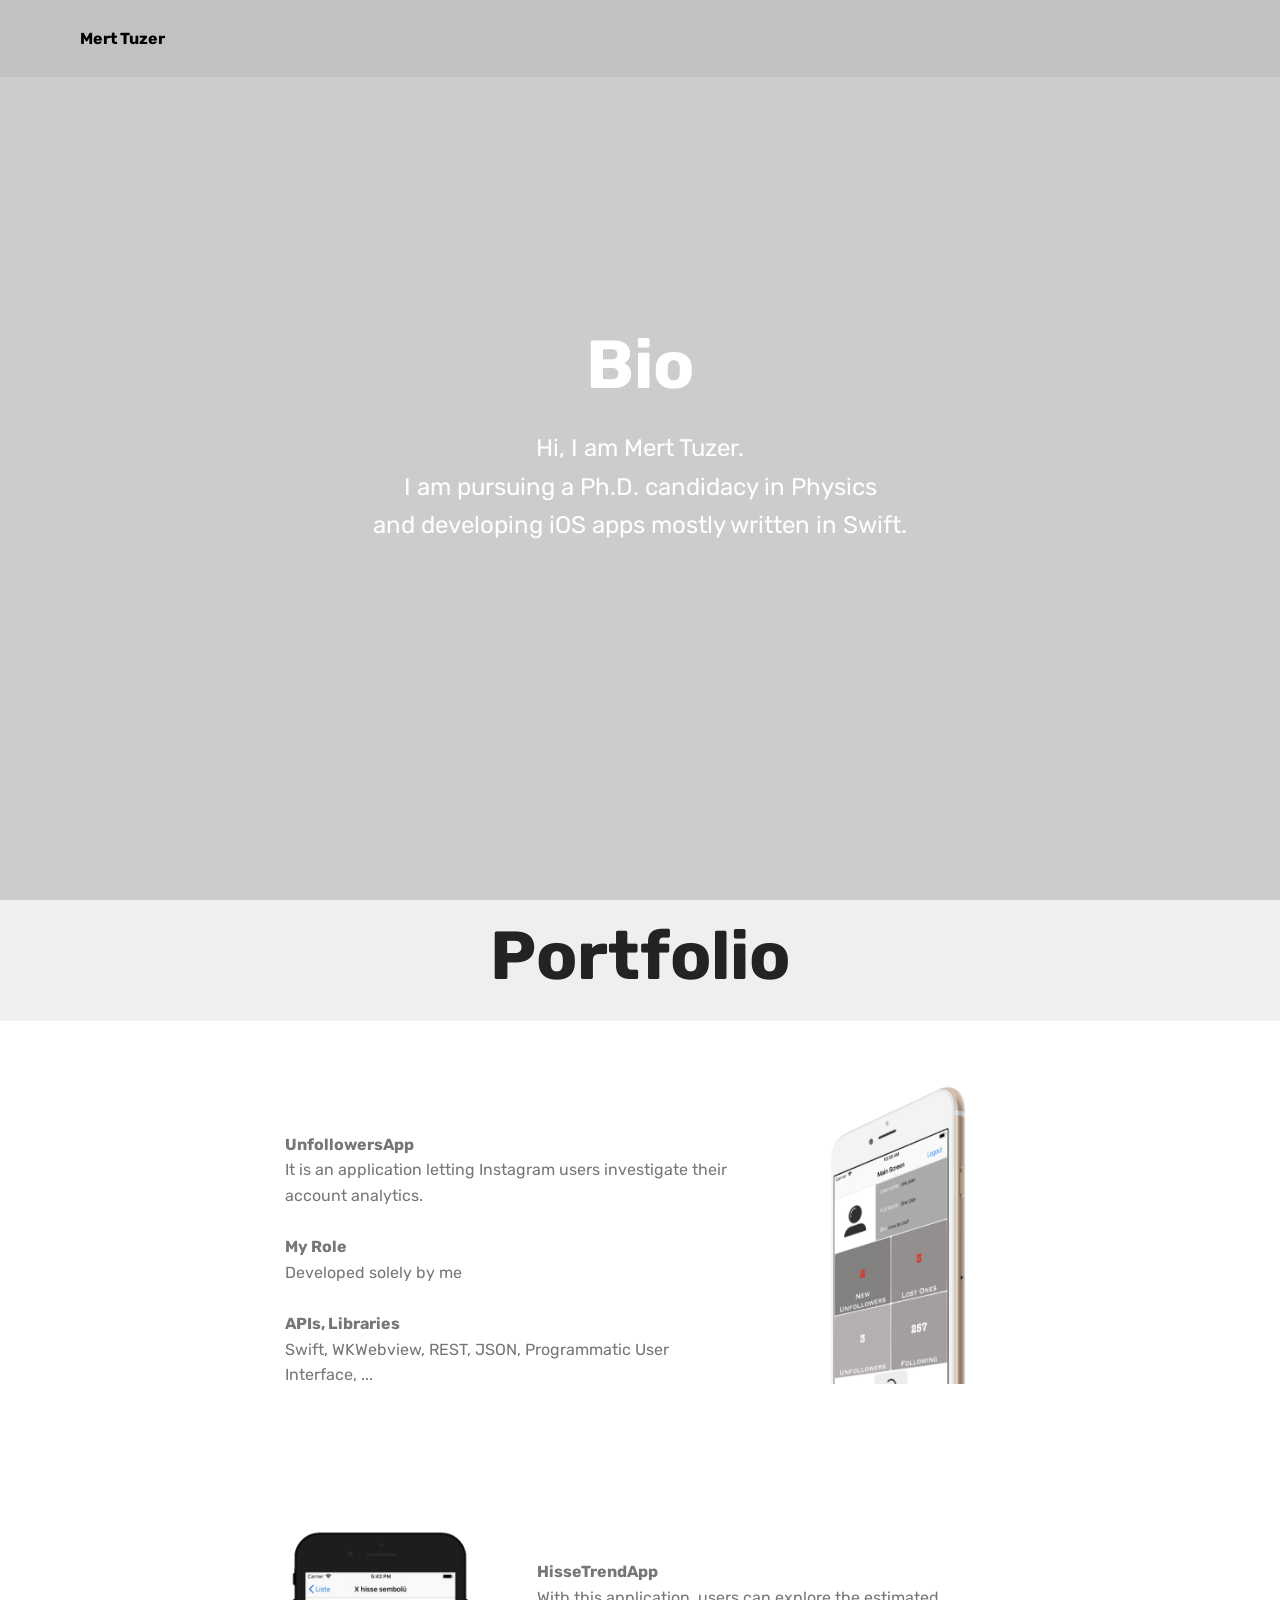
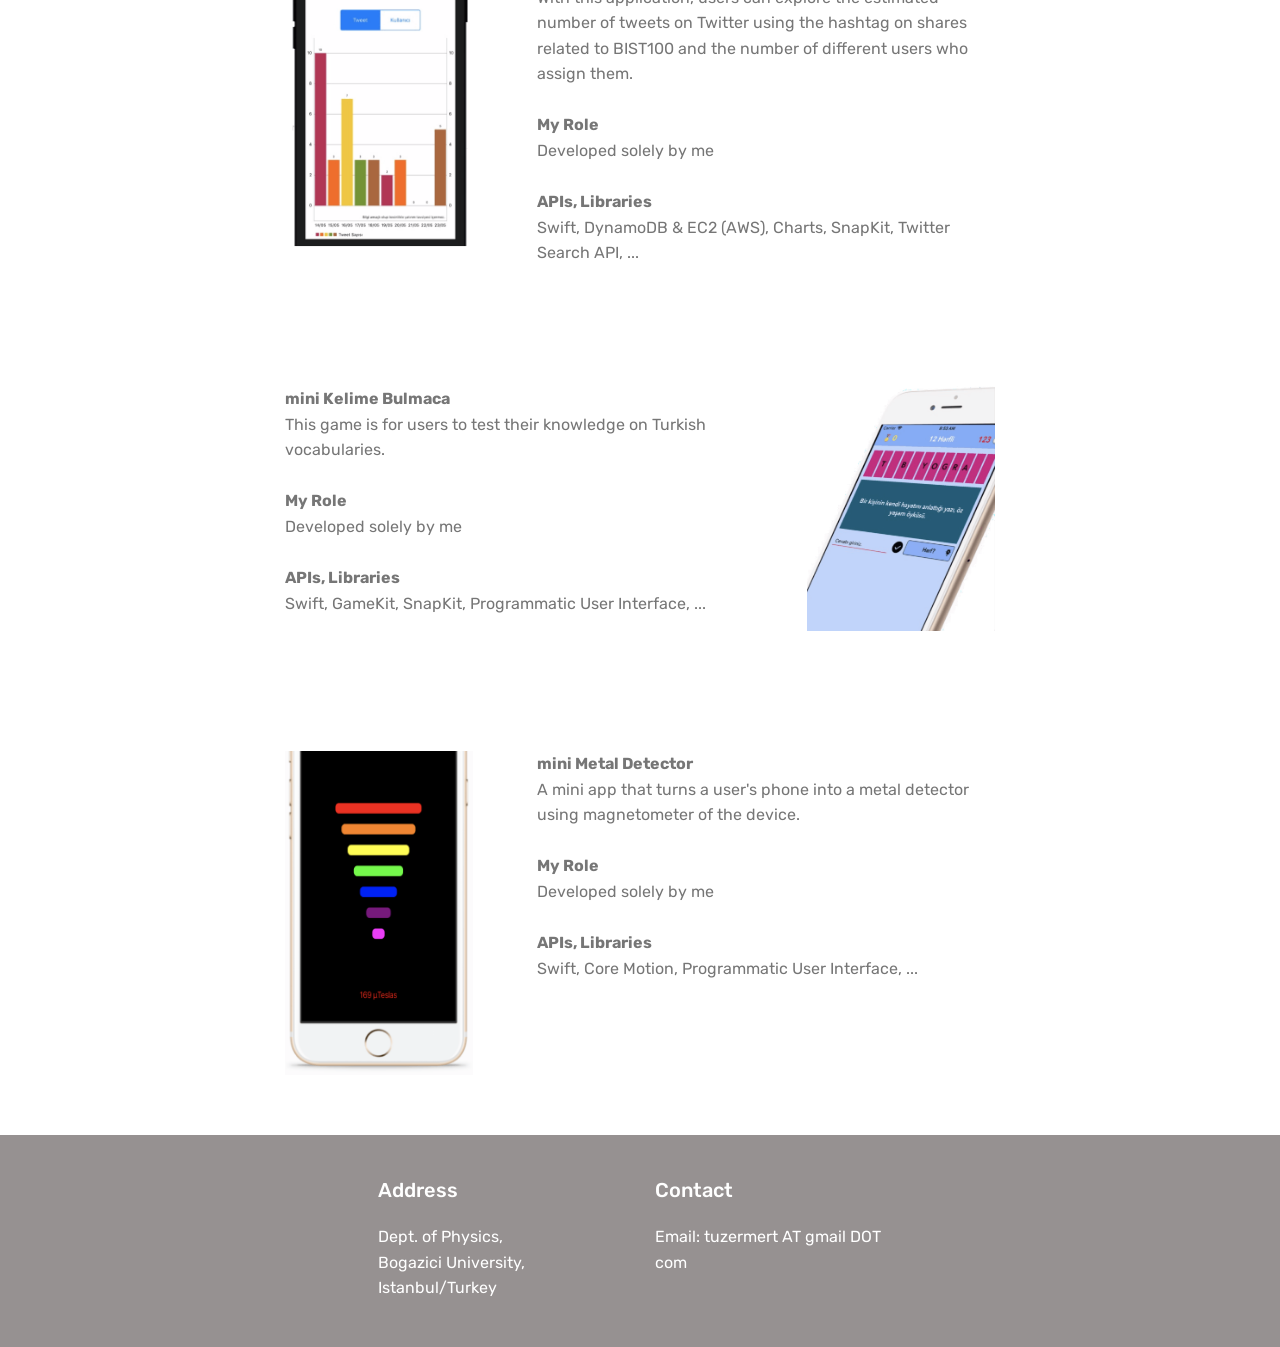
==== index.html @ a3763659 "create github pages" ====
<!DOCTYPE html>
<html  >
<head>
  <!-- Site made with Mobirise Website Builder v4.10.7, https://mobirise.com -->
  <meta charset="UTF-8">
  <meta http-equiv="X-UA-Compatible" content="IE=edge">
  <meta name="generator" content="Mobirise v4.10.7, mobirise.com">
  <meta name="viewport" content="width=device-width, initial-scale=1, minimum-scale=1">
  <link rel="shortcut icon" href="assets/images/logo2.png" type="image/x-icon">
  <meta name="description" content="">
  
  <title>Home</title>
  <link rel="stylesheet" href="assets/web/assets/mobirise-icons/mobirise-icons.css">
  <link rel="stylesheet" href="assets/tether/tether.min.css">
  <link rel="stylesheet" href="assets/bootstrap/css/bootstrap.min.css">
  <link rel="stylesheet" href="assets/bootstrap/css/bootstrap-grid.min.css">
  <link rel="stylesheet" href="assets/bootstrap/css/bootstrap-reboot.min.css">
  <link rel="stylesheet" href="assets/dropdown/css/style.css">
  <link rel="stylesheet" href="assets/socicon/css/styles.css">
  <link rel="stylesheet" href="assets/theme/css/style.css">
  <link rel="stylesheet" href="assets/mobirise/css/mbr-additional.css" type="text/css">
  
  
  
</head>
<body>
  <section class="menu cid-qTkzRZLJNu" once="menu" id="menu1-0">

    

    <nav class="navbar navbar-expand beta-menu navbar-dropdown align-items-center navbar-fixed-top navbar-toggleable-sm">
        <button class="navbar-toggler navbar-toggler-right" type="button" data-toggle="collapse" data-target="#navbarSupportedContent" aria-controls="navbarSupportedContent" aria-expanded="false" aria-label="Toggle navigation">
            <div class="hamburger">
                <span></span>
                <span></span>
                <span></span>
                <span></span>
            </div>
        </button>
        <div class="menu-logo">
            <div class="navbar-brand">
                
                <span class="navbar-caption-wrap"><a class="navbar-caption text-black display-4" href="https://mobirise.com">
                        Mert Tuzer</a></span>
            </div>
        </div>
        <div class="collapse navbar-collapse" id="navbarSupportedContent">
            
            
        </div>
    </nav>
</section>

<section class="engine"><a href="https://mobirise.info/w">html5 templates</a></section><section class="cid-qTkA127IK8 mbr-fullscreen" id="header2-1">

    

    

    <div class="container align-center">
        <div class="row justify-content-md-center">
            <div class="mbr-white col-md-10">
                <h1 class="mbr-section-title mbr-bold pb-3 mbr-fonts-style display-1">
                    Bio</h1>
                
                <p class="mbr-text pb-3 mbr-fonts-style display-5">Hi, I am Mert Tuzer. <br>I am pursuing a Ph.D. candidacy in Physics <br>and developing iOS apps mostly written in Swift.</p>
                
            </div>
        </div>
    </div>
    
</section>

<section class="header1 cid-ryzMHT2uv6" id="header16-4">

    

    

    <div class="container">
        <div class="row justify-content-md-center">
            <div class="col-md-10 align-center">
                <h1 class="mbr-section-title mbr-bold pb-3 mbr-fonts-style display-1">
                    Portfolio</h1>
                
                
                
            </div>
        </div>
    </div>

</section>

<section class="mbr-section content6 cid-ryzJA19IIB" id="content6-3">
    
     
    
    <div class="container">
        <div class="media-container-row">
            <div class="col-12 col-md-8">
                <div class="media-container-row">
                    <div class="mbr-figure" style="width: 50%;">
                      <a href="https://apps.apple.com/tr/app/unfollowersapp/id1452999515" target="_blank"><img src="assets/images/unf-434x694.png" alt="Mobirise" title=""></a>  
                    </div>
                    <div class="media-content">
                        <div class="mbr-section-text">
                            <p class="mbr-text mb-0 mbr-fonts-style display-7"><strong><br></strong><br><strong>UnfollowersApp</strong><br>It is an application letting Instagram users investigate their account analytics.<br><br><strong>My Role</strong><br>Developed solely by me<br><br><strong>APIs, Libraries</strong><br>Swift, WKWebview, REST, JSON, Programmatic User Interface, ...</p>
                        </div>
                    </div>
                </div>
            </div>
        </div>
    </div>
</section>

<section class="mbr-section content7 cid-ryzVvT5FVb" id="content7-5">
          
    

    <div class="container">
        <div class="media-container-row">
            <div class="col-12 col-md-8">
                <div class="media-container-row">
                    <div class="media-content">
                        <div class="mbr-section-text">
                            <p class="mbr-text align-right mb-0 mbr-fonts-style display-7"><br><br><strong>HisseTrendApp</strong><br>With this application, users can explore the estimated number of tweets on Twitter using the hashtag on shares related to BIST100 and the number of different users who assign them.<br><br><strong>My Role<br></strong>Developed solely by me<br><br><strong>APIs, Libraries<br></strong>Swift, DynamoDB &amp; EC2 (AWS), Charts, SnapKit, Twitter Search API, ...</p>
                        </div>
                    </div>
                    <div class="mbr-figure" style="width: 50%;">
                     <a href="https://apps.apple.com/tr/app/hissetrendapp/id1384840410" target="_blank"><img src="assets/images/hisse-406x694.png" alt="Mobirise" title=""></a>  
                    </div>
                </div>
            </div>
        </div>
    </div>
</section>

<section class="mbr-section content7 cid-ryAfWQr6Sp" id="content7-8">
          
    

    <div class="container">
        <div class="media-container-row">
            <div class="col-12 col-md-8">
                <div class="media-container-row">
                    <div class="media-content">
                        <div class="mbr-section-text">
                            <p class="mbr-text align-right mb-0 mbr-fonts-style display-7"><strong>mini Kelime Bulmaca<br></strong>This game is for users to test their knowledge on Turkish vocabularies.<br><br><strong>My Role<br></strong>Developed solely by me<br><br><strong>APIs, Libraries<br></strong>Swift, GameKit, SnapKit, Programmatic User Interface, ...</p>
                        </div>
                    </div>
                    <div class="mbr-figure" style="width: 50%;">
                     <a href="https://apps.apple.com/tr/app/mini-kelime-bulmaca/id1448389516" target="_blank"><img src="assets/images/kelime-436x569.png" alt="Mobirise" title=""></a>  
                    </div>
                </div>
            </div>
        </div>
    </div>
</section>

<section class="mbr-section content7 cid-ryAgBIZaGm" id="content7-9">
          
    

    <div class="container">
        <div class="media-container-row">
            <div class="col-12 col-md-8">
                <div class="media-container-row">
                    <div class="media-content">
                        <div class="mbr-section-text">
                            <p class="mbr-text align-right mb-0 mbr-fonts-style display-7"><strong>mini Metal Detector<br></strong>A mini app that turns a user's phone into a metal detector using magnetometer of the device.<br><br><strong>My Role<br></strong>Developed solely by me<br><br><strong>APIs, Libraries<br></strong>Swift, Core Motion, Programmatic User Interface, ...</p>
                        </div>
                    </div>
                    <div class="mbr-figure" style="width: 50%;">
                     <a href="https://apps.apple.com/tr/app/mini-metal-dedektörü/id1114381920" target="_blank"><img src="assets/images/metal-414x714.png" alt="Mobirise" title=""></a>  
                    </div>
                </div>
            </div>
        </div>
    </div>
</section>

<section class="cid-qTkAaeaxX5" id="footer1-2">

    

    

    <div class="container">
        <div class="media-container-row content text-white">
            <div class="col-12 col-md-3">
                <div class="media-wrap">
                    
                        <img src="assets/images/logo2-3.png" alt="Mobirise" title="">
                    
                </div>
            </div>
            <div class="col-12 col-md-3 mbr-fonts-style display-7">
                <h5 class="pb-3">
                    Address
                </h5>
                <p class="mbr-text">Dept. of Physics, <br>Bogazici University,<br>Istanbul/Turkey</p>
            </div>
            <div class="col-12 col-md-3 mbr-fonts-style display-7">
                <h5 class="pb-3">
                    Contact</h5>
                <p class="mbr-text">
                    Email: tuzermert AT gmail DOT com<br></p>
            </div>
            <div class="col-12 col-md-3 mbr-fonts-style display-7">
                <h5 class="pb-3"></h5>
                <p class="mbr-text"></p>
            </div>
        </div>
        
    </div>
</section>


  <script src="assets/web/assets/jquery/jquery.min.js"></script>
  <script src="assets/popper/popper.min.js"></script>
  <script src="assets/tether/tether.min.js"></script>
  <script src="assets/bootstrap/js/bootstrap.min.js"></script>
  <script src="assets/smoothscroll/smooth-scroll.js"></script>
  <script src="assets/dropdown/js/nav-dropdown.js"></script>
  <script src="assets/dropdown/js/navbar-dropdown.js"></script>
  <script src="assets/touchswipe/jquery.touch-swipe.min.js"></script>
  <script src="assets/theme/js/script.js"></script>
  
  
</body>
</html>
---- assets/web/assets/mobirise-icons/mobirise-icons.css ----
@font-face {
  font-family: 'MobiriseIcons';
  src:  url('mobirise-icons.eot?spat4u');
  src:  url('mobirise-icons.eot?spat4u#iefix') format('embedded-opentype'),
    url('mobirise-icons.ttf?spat4u') format('truetype'),
    url('mobirise-icons.woff?spat4u') format('woff'),
    url('mobirise-icons.svg?spat4u#MobiriseIcons') format('svg');
  font-weight: normal;
  font-style: normal;
}

[class^="mbri-"], [class*=" mbri-"] {
  /* use !important to prevent issues with browser extensions that change fonts */
  font-family: MobiriseIcons !important;
  speak: none;
  font-style: normal;
  font-weight: normal;
  font-variant: normal;
  text-transform: none;
  line-height: 1;

  /* Better Font Rendering =========== */
  -webkit-font-smoothing: antialiased;
  -moz-osx-font-smoothing: grayscale;
}

.mbri-add-submenu:before {
  content: "\e900";
}
.mbri-alert:before {
  content: "\e901";
}
.mbri-align-center:before {
  content: "\e902";
}
.mbri-align-justify:before {
  content: "\e903";
}
.mbri-align-left:before {
  content: "\e904";
}
.mbri-align-right:before {
  content: "\e905";
}
.mbri-android:before {
  content: "\e906";
}
.mbri-apple:before {
  content: "\e907";
}
.mbri-arrow-down:before {
  content: "\e908";
}
.mbri-arrow-next:before {
  content: "\e909";
}
.mbri-arrow-prev:before {
  content: "\e90a";
}
.mbri-arrow-up:before {
  content: "\e90b";
}
.mbri-bold:before {
  content: "\e90c";
}
.mbri-bookmark:before {
  content: "\e90d";
}
.mbri-bootstrap:before {
  content: "\e90e";
}
.mbri-briefcase:before {
  content: "\e90f";
}
.mbri-browse:before {
  content: "\e910";
}
.mbri-bulleted-list:before {
  content: "\e911";
}
.mbri-calendar:before {
  content: "\e912";
}
.mbri-camera:before {
  content: "\e913";
}
.mbri-cart-add:before {
  content: "\e914";
}
.mbri-cart-full:before {
  content: "\e915";
}
.mbri-cash:before {
  content: "\e916";
}
.mbri-change-style:before {
  content: "\e917";
}
.mbri-chat:before {
  content: "\e918";
}
.mbri-clock:before {
  content: "\e919";
}
.mbri-close:before {
  content: "\e91a";
}
.mbri-cloud:before {
  content: "\e91b";
}
.mbri-code:before {
  content: "\e91c";
}
.mbri-contact-form:before {
  content: "\e91d";
}
.mbri-credit-card:before {
  content: "\e91e";
}
.mbri-cursor-click:before {
  content: "\e91f";
}
.mbri-cust-feedback:before {
  content: "\e920";
}
.mbri-database:before {
  content: "\e921";
}
.mbri-delivery:before {
  content: "\e922";
}
.mbri-desktop:before {
  content: "\e923";
}
.mbri-devices:before {
  content: "\e924";
}
.mbri-down:before {
  content: "\e925";
}
.mbri-download:before {
  content: "\e989";
}
.mbri-drag-n-drop:before {
  content: "\e927";
}
.mbri-drag-n-drop2:before {
  content: "\e928";
}
.mbri-edit:before {
  content: "\e929";
}
.mbri-edit2:before {
  content: "\e92a";
}
.mbri-error:before {
  content: "\e92b";
}
.mbri-extension:before {
  content: "\e92c";
}
.mbri-features:before {
  content: "\e92d";
}
.mbri-file:before {
  content: "\e92e";
}
.mbri-flag:before {
  content: "\e92f";
}
.mbri-folder:before {
  content: "\e930";
}
.mbri-gift:before {
  content: "\e931";
}
.mbri-github:before {
  content: "\e932";
}
.mbri-globe:before {
  content: "\e933";
}
.mbri-globe-2:before {
  content: "\e934";
}
.mbri-growing-chart:before {
  content: "\e935";
}
.mbri-hearth:before {
  content: "\e936";
}
.mbri-help:before {
  content: "\e937";
}
.mbri-home:before {
  content: "\e938";
}
.mbri-hot-cup:before {
  content: "\e939";
}
.mbri-idea:before {
  content: "\e93a";
}
.mbri-image-gallery:before {
  content: "\e93b";
}
.mbri-image-slider:before {
  content: "\e93c";
}
.mbri-info:before {
  content: "\e93d";
}
.mbri-italic:before {
  content: "\e93e";
}
.mbri-key:before {
  content: "\e93f";
}
.mbri-laptop:before {
  content: "\e940";
}
.mbri-layers:before {
  content: "\e941";
}
.mbri-left-right:before {
  content: "\e942";
}
.mbri-left:before {
  content: "\e943";
}
.mbri-letter:before {
  content: "\e944";
}
.mbri-like:before {
  content: "\e945";
}
.mbri-link:before {
  content: "\e946";
}
.mbri-lock:before {
  content: "\e947";
}
.mbri-login:before {
  content: "\e948";
}
.mbri-logout:before {
  content: "\e949";
}
.mbri-magic-stick:before {
  content: "\e94a";
}
.mbri-map-pin:before {
  content: "\e94b";
}
.mbri-menu:before {
  content: "\e94c";
}
.mbri-mobile:before {
  content: "\e94d";
}
.mbri-mobile2:before {
  content: "\e94e";
}
.mbri-mobirise:before {
  content: "\e94f";
}
.mbri-more-horizontal:before {
  content: "\e950";
}
.mbri-more-vertical:before {
  content: "\e951";
}
.mbri-music:before {
  content: "\e952";
}
.mbri-new-file:before {
  content: "\e953";
}
.mbri-numbered-list:before {
  content: "\e954";
}
.mbri-opened-folder:before {
  content: "\e955";
}
.mbri-pages:before {
  content: "\e956";
}
.mbri-paper-plane:before {
  content: "\e957";
}
.mbri-paperclip:before {
  content: "\e958";
}
.mbri-photo:before {
  content: "\e959";
}
.mbri-photos:before {
  content: "\e95a";
}
.mbri-pin:before {
  content: "\e95b";
}
.mbri-play:before {
  content: "\e95c";
}
.mbri-plus:before {
  content: "\e95d";
}
.mbri-preview:before {
  content: "\e95e";
}
.mbri-print:before {
  content: "\e95f";
}
.mbri-protect:before {
  content: "\e960";
}
.mbri-question:before {
  content: "\e961";
}
.mbri-quote-left:before {
  content: "\e962";
}
.mbri-quote-right:before {
  content: "\e963";
}
.mbri-refresh:before {
  content: "\e964";
}
.mbri-responsive:before {
  content: "\e965";
}
.mbri-right:before {
  content: "\e966";
}
.mbri-rocket:before {
  content: "\e967";
}
.mbri-sad-face:before {
  content: "\e968";
}
.mbri-sale:before {
  content: "\e969";
}
.mbri-save:before {
  content: "\e96a";
}
.mbri-search:before {
  content: "\e96b";
}
.mbri-setting:before {
  content: "\e96c";
}
.mbri-setting2:before {
  content: "\e96d";
}
.mbri-setting3:before {
  content: "\e96e";
}
.mbri-share:before {
  content: "\e96f";
}
.mbri-shopping-bag:before {
  content: "\e970";
}
.mbri-shopping-basket:before {
  content: "\e971";
}
.mbri-shopping-cart:before {
  content: "\e972";
}
.mbri-sites:before {
  content: "\e973";
}
.mbri-smile-face:before {
  content: "\e974";
}
.mbri-speed:before {
  content: "\e975";
}
.mbri-star:before {
  content: "\e976";
}
.mbri-success:before {
  content: "\e977";
}
.mbri-sun:before {
  content: "\e978";
}
.mbri-sun2:before {
  content: "\e979";
}
.mbri-tablet:before {
  content: "\e97a";
}
.mbri-tablet-vertical:before {
  content: "\e97b";
}
.mbri-target:before {
  content: "\e97c";
}
.mbri-timer:before {
  content: "\e97d";
}
.mbri-to-ftp:before {
  content: "\e97e";
}
.mbri-to-local-drive:before {
  content: "\e97f";
}
.mbri-touch-swipe:before {
  content: "\e980";
}
.mbri-touch:before {
  content: "\e981";
}
.mbri-trash:before {
  content: "\e982";
}
.mbri-underline:before {
  content: "\e983";
}
.mbri-unlink:before {
  content: "\e984";
}
.mbri-unlock:before {
  content: "\e985";
}
.mbri-up-down:before {
  content: "\e986";
}
.mbri-up:before {
  content: "\e987";
}
.mbri-update:before {
  content: "\e988";
}
.mbri-upload:before {
 content: "\e926"; 
}
.mbri-user:before {
  content: "\e98a";
}
.mbri-user2:before {
  content: "\e98b";
}
.mbri-users:before {
  content: "\e98c";
}
.mbri-video:before {
  content: "\e98d";
}
.mbri-video-play:before {
  content: "\e98e";
}
.mbri-watch:before {
  content: "\e98f";
}
.mbri-website-theme:before {
  content: "\e990";
}
.mbri-wifi:before {
  content: "\e991";
}
.mbri-windows:before {
  content: "\e992";
}
.mbri-zoom-out:before {
  content: "\e993";
}
.mbri-redo:before {
  content: "\e994";
}
.mbri-undo:before {
  content: "\e995";
}
---- assets/dropdown/css/style.css ----
.navbar-dropdown {
  left: 0;
  padding: 0;
  position: absolute;
  right: 0;
  top: 0;
  transition: all 0.45s ease;
  z-index: 1030;
  background: #282828; }
  .navbar-dropdown .navbar-logo {
    margin-right: 0.8rem;
    transition: margin 0.3s ease-in-out;
    vertical-align: middle; }
    .navbar-dropdown .navbar-logo img {
      height: 3.125rem;
      transition: all 0.3s ease-in-out; }
    .navbar-dropdown .navbar-logo.mbr-iconfont {
      font-size: 3.125rem;
      line-height: 3.125rem; }
  .navbar-dropdown .navbar-caption {
    font-weight: 700;
    white-space: normal;
    vertical-align: -4px;
    line-height: 3.125rem !important; }
    .navbar-dropdown .navbar-caption, .navbar-dropdown .navbar-caption:hover {
      color: inherit;
      text-decoration: none; }
  .navbar-dropdown .mbr-iconfont + .navbar-caption {
    vertical-align: -1px; }
  .navbar-dropdown.navbar-fixed-top {
    position: fixed; }
  .navbar-dropdown .navbar-brand span {
    vertical-align: -4px; }
  .navbar-dropdown.bg-color.transparent {
    background: none; }
  .navbar-dropdown.navbar-short .navbar-brand {
    padding: 0.625rem 0; }
    .navbar-dropdown.navbar-short .navbar-brand span {
      vertical-align: -1px; }
  .navbar-dropdown.navbar-short .navbar-caption {
    line-height: 2.375rem !important;
    vertical-align: -2px; }
  .navbar-dropdown.navbar-short .navbar-logo {
    margin-right: 0.5rem; }
    .navbar-dropdown.navbar-short .navbar-logo img {
      height: 2.375rem; }
    .navbar-dropdown.navbar-short .navbar-logo.mbr-iconfont {
      font-size: 2.375rem;
      line-height: 2.375rem; }
  .navbar-dropdown.navbar-short .mbr-table-cell {
    height: 3.625rem; }
  .navbar-dropdown .navbar-close {
    left: 0.6875rem;
    position: fixed;
    top: 0.75rem;
    z-index: 1000; }
  .navbar-dropdown .hamburger-icon {
    content: "";
    display: inline-block;
    vertical-align: middle;
    width: 16px;
    -webkit-box-shadow: 0 -6px 0 1px #282828,0 0 0 1px #282828,0 6px 0 1px #282828;
    -moz-box-shadow: 0 -6px 0 1px #282828,0 0 0 1px #282828,0 6px 0 1px #282828;
    box-shadow: 0 -6px 0 1px #282828,0 0 0 1px #282828,0 6px 0 1px #282828; }

.dropdown-menu .dropdown-toggle[data-toggle="dropdown-submenu"]::after {
  border-bottom: 0.35em solid transparent;
  border-left: 0.35em solid;
  border-right: 0;
  border-top: 0.35em solid transparent;
  margin-left: 0.3rem; }

.dropdown-menu .dropdown-item:focus {
  outline: 0; }

.nav-dropdown {
  font-size: 0.75rem;
  font-weight: 500;
  height: auto !important; }
  .nav-dropdown .nav-btn {
    padding-left: 1rem; }
  .nav-dropdown .link {
    margin: .667em 1.667em;
    font-weight: 500;
    padding: 0;
    transition: color .2s ease-in-out; }
    .nav-dropdown .link.dropdown-toggle {
      margin-right: 2.583em; }
      .nav-dropdown .link.dropdown-toggle::after {
        margin-left: .25rem;
        border-top: 0.35em solid;
        border-right: 0.35em solid transparent;
        border-left: 0.35em solid transparent;
        border-bottom: 0; }
      .nav-dropdown .link.dropdown-toggle[aria-expanded="true"] {
        margin: 0;
        padding: 0.667em 3.263em  0.667em 1.667em; }
  .nav-dropdown .link::after,
  .nav-dropdown .dropdown-item::after {
    color: inherit; }
  .nav-dropdown .btn {
    font-size: 0.75rem;
    font-weight: 700;
    letter-spacing: 0;
    margin-bottom: 0;
    padding-left: 1.25rem;
    padding-right: 1.25rem; }
  .nav-dropdown .dropdown-menu {
    border-radius: 0;
    border: 0;
    left: 0;
    margin: 0;
    padding-bottom: 1.25rem;
    padding-top: 1.25rem;
    position: relative; }
  .nav-dropdown .dropdown-submenu {
    margin-left: 0.125rem;
    top: 0; }
  .nav-dropdown .dropdown-item {
    font-weight: 500;
    line-height: 2;
    padding: 0.3846em 4.615em 0.3846em 1.5385em;
    position: relative;
    transition: color .2s ease-in-out, background-color .2s ease-in-out; }
    .nav-dropdown .dropdown-item::after {
      margin-top: -0.3077em;
      position: absolute;
      right: 1.1538em;
      top: 50%; }
    .nav-dropdown .dropdown-item:focus, .nav-dropdown .dropdown-item:hover {
      background: none; }

@media (max-width: 767px) {
  .nav-dropdown.navbar-toggleable-sm {
    bottom: 0;
    display: none;
    left: 0;
    overflow-x: hidden;
    position: fixed;
    top: 0;
    transform: translateX(-100%);
    -ms-transform: translateX(-100%);
    -webkit-transform: translateX(-100%);
    width: 18.75rem;
    z-index: 999; } }
.nav-dropdown.navbar-toggleable-xl {
  bottom: 0;
  display: none;
  left: 0;
  overflow-x: hidden;
  position: fixed;
  top: 0;
  transform: translateX(-100%);
  -ms-transform: translateX(-100%);
  -webkit-transform: translateX(-100%);
  width: 18.75rem;
  z-index: 999; }

.nav-dropdown-sm {
  display: block !important;
  overflow-x: hidden;
  overflow: auto;
  padding-top: 3.875rem; }
  .nav-dropdown-sm::after {
    content: "";
    display: block;
    height: 3rem;
    width: 100%; }
  .nav-dropdown-sm.collapse.in ~ .navbar-close {
    display: block !important; }
  .nav-dropdown-sm.collapsing, .nav-dropdown-sm.collapse.in {
    transform: translateX(0);
    -ms-transform: translateX(0);
    -webkit-transform: translateX(0);
    transition: all 0.25s ease-out;
    -webkit-transition: all 0.25s ease-out;
    background: #282828; }
  .nav-dropdown-sm.collapsing[aria-expanded="false"] {
    transform: translateX(-100%);
    -ms-transform: translateX(-100%);
    -webkit-transform: translateX(-100%); }
  .nav-dropdown-sm .nav-item {
    display: block;
    margin-left: 0 !important;
    padding-left: 0; }
  .nav-dropdown-sm .link,
  .nav-dropdown-sm .dropdown-item {
    border-top: 1px dotted rgba(255, 255, 255, 0.1);
    font-size: 0.8125rem;
    line-height: 1.6;
    margin: 0 !important;
    padding: 0.875rem 2.4rem 0.875rem 1.5625rem !important;
    position: relative;
    white-space: normal; }
    .nav-dropdown-sm .link:focus, .nav-dropdown-sm .link:hover,
    .nav-dropdown-sm .dropdown-item:focus,
    .nav-dropdown-sm .dropdown-item:hover {
      background: rgba(0, 0, 0, 0.2) !important;
      color: #c0a375; }
  .nav-dropdown-sm .nav-btn {
    position: relative;
    padding: 1.5625rem 1.5625rem 0 1.5625rem; }
    .nav-dropdown-sm .nav-btn::before {
      border-top: 1px dotted rgba(255, 255, 255, 0.1);
      content: "";
      left: 0;
      position: absolute;
      top: 0;
      width: 100%; }
    .nav-dropdown-sm .nav-btn + .nav-btn {
      padding-top: 0.625rem; }
      .nav-dropdown-sm .nav-btn + .nav-btn::before {
        display: none; }
  .nav-dropdown-sm .btn {
    padding: 0.625rem 0; }
  .nav-dropdown-sm .dropdown-toggle[data-toggle="dropdown-submenu"]::after {
    margin-left: .25rem;
    border-top: 0.35em solid;
    border-right: 0.35em solid transparent;
    border-left: 0.35em solid transparent;
    border-bottom: 0; }
  .nav-dropdown-sm .dropdown-toggle[data-toggle="dropdown-submenu"][aria-expanded="true"]::after {
    border-top: 0;
    border-right: 0.35em solid transparent;
    border-left: 0.35em solid transparent;
    border-bottom: 0.35em solid; }
  .nav-dropdown-sm .dropdown-menu {
    margin: 0;
    padding: 0;
    position: relative;
    top: 0;
    left: 0;
    width: 100%;
    border: 0;
    float: none;
    border-radius: 0;
    background: none; }
  .nav-dropdown-sm .dropdown-submenu {
    left: 100%;
    margin-left: 0.125rem;
    margin-top: -1.25rem;
    top: 0; }

.navbar-toggleable-sm .nav-dropdown .dropdown-menu {
  position: absolute; }

.navbar-toggleable-sm .nav-dropdown .dropdown-submenu {
  left: 100%;
  margin-left: 0.125rem;
  margin-top: -1.25rem;
  top: 0; }

.navbar-toggleable-sm.opened .nav-dropdown .dropdown-menu {
  position: relative; }

.navbar-toggleable-sm.opened .nav-dropdown .dropdown-submenu {
  left: 0;
  margin-left: 00rem;
  margin-top: 0rem;
  top: 0; }

.is-builder .nav-dropdown.collapsing {
  transition: none !important; }

/*# sourceMappingURL=style.css.map */
---- assets/socicon/css/styles.css ----
@charset "UTF-8";

@font-face {
  font-family: "socicon";
  src:url("../fonts/socicon.eot");
  src:url("../fonts/socicon.eot?#iefix") format("embedded-opentype"),
    url("../fonts/socicon.woff") format("woff"),
    url("../fonts/socicon.ttf") format("truetype"),
    url("../fonts/socicon.svg#socicon") format("svg");
  font-weight: normal;
  font-style: normal;

}

[data-icon]:before {
  font-family: "socicon" !important;
  content: attr(data-icon);
  font-style: normal !important;
  font-weight: normal !important;
  font-variant: normal !important;
  text-transform: none !important;
  speak: none;
  line-height: 1;
  -webkit-font-smoothing: antialiased;
  -moz-osx-font-smoothing: grayscale;
}

[class^="socicon-"]:before,
[class*=" socicon-"]:before {
  font-family: "socicon" !important;
  font-style: normal !important;
  font-weight: normal !important;
  font-variant: normal !important;
  text-transform: none !important;
  speak: none;
  line-height: 1;
  -webkit-font-smoothing: antialiased;
  -moz-osx-font-smoothing: grayscale;
}

.socicon-modelmayhem:before {
  content: "\e000";
}
.socicon-mixcloud:before {
  content: "\e001";
}
.socicon-drupal:before {
  content: "\e002";
}
.socicon-swarm:before {
  content: "\e003";
}
.socicon-istock:before {
  content: "\e004";
}
.socicon-yammer:before {
  content: "\e005";
}
.socicon-ello:before {
  content: "\e006";
}
.socicon-stackoverflow:before {
  content: "\e007";
}
.socicon-persona:before {
  content: "\e008";
}
.socicon-triplej:before {
  content: "\e009";
}
.socicon-houzz:before {
  content: "\e00a";
}
.socicon-rss:before {
  content: "\e00b";
}
.socicon-paypal:before {
  content: "\e00c";
}
.socicon-odnoklassniki:before {
  content: "\e00d";
}
.socicon-airbnb:before {
  content: "\e00e";
}
.socicon-periscope:before {
  content: "\e00f";
}
.socicon-outlook:before {
  content: "\e010";
}
.socicon-coderwall:before {
  content: "\e011";
}
.socicon-tripadvisor:before {
  content: "\e012";
}
.socicon-appnet:before {
  content: "\e013";
}
.socicon-goodreads:before {
  content: "\e014";
}
.socicon-tripit:before {
  content: "\e015";
}
.socicon-lanyrd:before {
  content: "\e016";
}
.socicon-slideshare:before {
  content: "\e017";
}
.socicon-buffer:before {
  content: "\e018";
}
.socicon-disqus:before {
  content: "\e019";
}
.socicon-vkontakte:before {
  content: "\e01a";
}
.socicon-whatsapp:before {
  content: "\e01b";
}
.socicon-patreon:before {
  content: "\e01c";
}
.socicon-storehouse:before {
  content: "\e01d";
}
.socicon-pocket:before {
  content: "\e01e";
}
.socicon-mail:before {
  content: "\e01f";
}
.socicon-blogger:before {
  content: "\e020";
}
.socicon-technorati:before {
  content: "\e021";
}
.socicon-reddit:before {
  content: "\e022";
}
.socicon-dribbble:before {
  content: "\e023";
}
.socicon-stumbleupon:before {
  content: "\e024";
}
.socicon-digg:before {
  content: "\e025";
}
.socicon-envato:before {
  content: "\e026";
}
.socicon-behance:before {
  content: "\e027";
}
.socicon-delicious:before {
  content: "\e028";
}
.socicon-deviantart:before {
  content: "\e029";
}
.socicon-forrst:before {
  content: "\e02a";
}
.socicon-play:before {
  content: "\e02b";
}
.socicon-zerply:before {
  content: "\e02c";
}
.socicon-wikipedia:before {
  content: "\e02d";
}
.socicon-apple:before {
  content: "\e02e";
}
.socicon-flattr:before {
  content: "\e02f";
}
.socicon-github:before {
  content: "\e030";
}
.socicon-renren:before {
  content: "\e031";
}
.socicon-friendfeed:before {
  content: "\e032";
}
.socicon-newsvine:before {
  content: "\e033";
}
.socicon-identica:before {
  content: "\e034";
}
.socicon-bebo:before {
  content: "\e035";
}
.socicon-zynga:before {
  content: "\e036";
}
.socicon-steam:before {
  content: "\e037";
}
.socicon-xbox:before {
  content: "\e038";
}
.socicon-windows:before {
  content: "\e039";
}
.socicon-qq:before {
  content: "\e03a";
}
.socicon-douban:before {
  content: "\e03b";
}
.socicon-meetup:before {
  content: "\e03c";
}
.socicon-playstation:before {
  content: "\e03d";
}
.socicon-android:before {
  content: "\e03e";
}
.socicon-snapchat:before {
  content: "\e03f";
}
.socicon-twitter:before {
  content: "\e040";
}
.socicon-facebook:before {
  content: "\e041";
}
.socicon-googleplus:before {
  content: "\e042";
}
.socicon-pinterest:before {
  content: "\e043";
}
.socicon-foursquare:before {
  content: "\e044";
}
.socicon-yahoo:before {
  content: "\e045";
}
.socicon-skype:before {
  content: "\e046";
}
.socicon-yelp:before {
  content: "\e047";
}
.socicon-feedburner:before {
  content: "\e048";
}
.socicon-linkedin:before {
  content: "\e049";
}
.socicon-viadeo:before {
  content: "\e04a";
}
.socicon-xing:before {
  content: "\e04b";
}
.socicon-myspace:before {
  content: "\e04c";
}
.socicon-soundcloud:before {
  content: "\e04d";
}
.socicon-spotify:before {
  content: "\e04e";
}
.socicon-grooveshark:before {
  content: "\e04f";
}
.socicon-lastfm:before {
  content: "\e050";
}
.socicon-youtube:before {
  content: "\e051";
}
.socicon-vimeo:before {
  content: "\e052";
}
.socicon-dailymotion:before {
  content: "\e053";
}
.socicon-vine:before {
  content: "\e054";
}
.socicon-flickr:before {
  content: "\e055";
}
.socicon-500px:before {
  content: "\e056";
}
.socicon-wordpress:before {
  content: "\e058";
}
.socicon-tumblr:before {
  content: "\e059";
}
.socicon-twitch:before {
  content: "\e05a";
}
.socicon-8tracks:before {
  content: "\e05b";
}
.socicon-amazon:before {
  content: "\e05c";
}
.socicon-icq:before {
  content: "\e05d";
}
.socicon-smugmug:before {
  content: "\e05e";
}
.socicon-ravelry:before {
  content: "\e05f";
}
.socicon-weibo:before {
  content: "\e060";
}
.socicon-baidu:before {
  content: "\e061";
}
.socicon-angellist:before {
  content: "\e062";
}
.socicon-ebay:before {
  content: "\e063";
}
.socicon-imdb:before {
  content: "\e064";
}
.socicon-stayfriends:before {
  content: "\e065";
}
.socicon-residentadvisor:before {
  content: "\e066";
}
.socicon-google:before {
  content: "\e067";
}
.socicon-yandex:before {
  content: "\e068";
}
.socicon-sharethis:before {
  content: "\e069";
}
.socicon-bandcamp:before {
  content: "\e06a";
}
.socicon-itunes:before {
  content: "\e06b";
}
.socicon-deezer:before {
  content: "\e06c";
}
.socicon-telegram:before {
  content: "\e06e";
}
.socicon-openid:before {
  content: "\e06f";
}
.socicon-amplement:before {
  content: "\e070";
}
.socicon-viber:before {
  content: "\e071";
}
.socicon-zomato:before {
  content: "\e072";
}
.socicon-draugiem:before {
  content: "\e074";
}
.socicon-endomodo:before {
  content: "\e075";
}
.socicon-filmweb:before {
  content: "\e076";
}
.socicon-stackexchange:before {
  content: "\e077";
}
.socicon-wykop:before {
  content: "\e078";
}
.socicon-teamspeak:before {
  content: "\e079";
}
.socicon-teamviewer:before {
  content: "\e07a";
}
.socicon-ventrilo:before {
  content: "\e07b";
}
.socicon-younow:before {
  content: "\e07c";
}
.socicon-raidcall:before {
  content: "\e07d";
}
.socicon-mumble:before {
  content: "\e07e";
}
.socicon-medium:before {
  content: "\e06d";
}
.socicon-bebee:before {
  content: "\e07f";
}
.socicon-hitbox:before {
  content: "\e080";
}
.socicon-reverbnation:before {
  content: "\e081";
}
.socicon-formulr:before {
  content: "\e082";
}
.socicon-instagram:before {
  content: "\e057";
}
.socicon-battlenet:before {
  content: "\e083";
}
.socicon-chrome:before {
  content: "\e084";
}
.socicon-discord:before {
  content: "\e086";
}
.socicon-issuu:before {
  content: "\e087";
}
.socicon-macos:before {
  content: "\e088";
}
.socicon-firefox:before {
  content: "\e089";
}
.socicon-opera:before {
  content: "\e08d";
}
.socicon-keybase:before {
  content: "\e090";
}
.socicon-alliance:before {
  content: "\e091";
}
.socicon-livejournal:before {
  content: "\e092";
}
.socicon-googlephotos:before {
  content: "\e093";
}
.socicon-horde:before {
  content: "\e094";
}
.socicon-etsy:before {
  content: "\e095";
}
.socicon-zapier:before {
  content: "\e096";
}
.socicon-google-scholar:before {
  content: "\e097";
}
.socicon-researchgate:before {
  content: "\e098";
}
.socicon-wechat:before {
  content: "\e099";
}
.socicon-strava:before {
  content: "\e09a";
}
.socicon-line:before {
  content: "\e09b";
}
.socicon-lyft:before {
  content: "\e09c";
}
.socicon-uber:before {
  content: "\e09d";
}
.socicon-songkick:before {
  content: "\e09e";
}
.socicon-viewbug:before {
  content: "\e09f";
}
.socicon-googlegroups:before {
  content: "\e0a0";
}
.socicon-quora:before {
  content: "\e073";
}
.socicon-diablo:before {
  content: "\e085";
}
.socicon-blizzard:before {
  content: "\e0a1";
}
.socicon-hearthstone:before {
  content: "\e08b";
}
.socicon-heroes:before {
  content: "\e08a";
}
.socicon-overwatch:before {
  content: "\e08c";
}
.socicon-warcraft:before {
  content: "\e08e";
}
.socicon-starcraft:before {
  content: "\e08f";
}
.socicon-beam:before {
  content: "\e0a2";
}
.socicon-curse:before {
  content: "\e0a3";
}
.socicon-player:before {
  content: "\e0a4";
}
.socicon-streamjar:before {
  content: "\e0a5";
}
.socicon-nintendo:before {
  content: "\e0a6";
}
.socicon-hellocoton:before {
  content: "\e0a7";
}
---- assets/theme/css/style.css ----
/*!
 * Mobirise v4 theme (https://mobirise.com/)
 * Copyright 2017 Mobirise
 */
section {
  background-color: #eeeeee;
}

section,
.container,
.container-fluid {
  position: relative;
  word-wrap: break-word;
}

a.mbr-iconfont:hover {
  text-decoration: none;
}

.article .lead p, .article .lead ul, .article .lead ol, .article .lead pre, .article .lead blockquote {
  margin-bottom: 0;
}

a {
  font-style: normal;
  font-weight: 400;
  cursor: pointer;
}

a, a:hover {
  text-decoration: none;
}

figure {
  margin-bottom: 0;
}

body {
  color: #232323;
}

h1, h2, h3, h4, h5, h6,
.h1, .h2, .h3, .h4, .h5, .h6,
.display-1, .display-2, .display-3, .display-4 {
  line-height: 1;
  word-break: break-word;
  word-wrap: break-word;
}

b, strong {
  font-weight: bold;
}

blockquote {
  padding: 10px 0 10px 20px;
  position: relative;
  border-left: 2px solid;
  border-color: #ff3366;
}

input:-webkit-autofill, input:-webkit-autofill:hover, input:-webkit-autofill:focus, input:-webkit-autofill:active {
  transition-delay: 9999s;
  transition-property: background-color, color;
}

textarea[type="hidden"] {
  display: none;
}

body {
  position: relative;
}

section {
  background-position: 50% 50%;
  background-repeat: no-repeat;
  background-size: cover;
}

section .mbr-background-video,
section .mbr-background-video-preview {
  position: absolute;
  bottom: 0;
  left: 0;
  right: 0;
  top: 0;
}

.hidden {
  visibility: hidden;
}

.mbr-z-index20 {
  z-index: 20;
}

/*! Base colors */
.mbr-white {
  color: #ffffff;
}

.mbr-black {
  color: #000000;
}

.mbr-bg-white {
  background-color: #ffffff;
}

.mbr-bg-black {
  background-color: #000000;
}

/*! Text-aligns */
.align-left {
  text-align: left;
}

.align-center {
  text-align: center;
}

.align-right {
  text-align: right;
}

@media (max-width: 767px) {
  .align-left, .align-center, .align-right, .mbr-section-btn, .mbr-section-title {
    text-align: center;
  }
}

/*! Font-weight  */
.mbr-light {
  font-weight: 300;
}

.mbr-regular {
  font-weight: 400;
}

.mbr-semibold {
  font-weight: 500;
}

.mbr-bold {
  font-weight: 700;
}

/*! Media  */
.media-size-item {
  -webkit-flex: 1 1 auto;
  -moz-flex: 1 1 auto;
  -ms-flex: 1 1 auto;
  -o-flex: 1 1 auto;
  flex: 1 1 auto;
}

.media-content {
  -webkit-flex-basis: 100%;
  flex-basis: 100%;
}

.media-container-row {
  display: -ms-flexbox;
  display: -webkit-flex;
  display: flex;
  -webkit-flex-direction: row;
  -ms-flex-direction: row;
  flex-direction: row;
  -webkit-flex-wrap: wrap;
  -ms-flex-wrap: wrap;
  flex-wrap: wrap;
  -webkit-justify-content: center;
  -ms-flex-pack: center;
  justify-content: center;
  -webkit-align-content: center;
  -ms-flex-line-pack: center;
  align-content: center;
  -webkit-align-items: start;
  -ms-flex-align: start;
  align-items: start;
}

.media-container-row .media-size-item {
  width: 400px;
}

.media-container-column {
  display: -ms-flexbox;
  display: -webkit-flex;
  display: flex;
  -webkit-flex-direction: column;
  -ms-flex-direction: column;
  flex-direction: column;
  -webkit-flex-wrap: wrap;
  -ms-flex-wrap: wrap;
  flex-wrap: wrap;
  -webkit-justify-content: center;
  -ms-flex-pack: center;
  justify-content: center;
  -webkit-align-content: center;
  -ms-flex-line-pack: center;
  align-content: center;
  -webkit-align-items: stretch;
  -ms-flex-align: stretch;
  align-items: stretch;
}

.media-container-column > * {
  width: 100%;
}

@media (min-width: 992px) {
  .media-container-row {
    -webkit-flex-wrap: nowrap;
    -ms-flex-wrap: nowrap;
    flex-wrap: nowrap;
  }
}

figure {
  overflow: hidden;
}

figure[mbr-media-size] {
  transition: width 0.1s;
}

.mbr-figure img, .mbr-figure iframe {
  display: block;
  width: 100%;
}

.card {
  background-color: transparent;
  border: none;
}

.card-box {
  width: 100%;
}

.card-img {
  text-align: center;
  flex-shrink: 0;
  -webkit-flex-shrink: 0;
}

.media {
  max-width: 100%;
  margin: 0 auto;
}

.mbr-figure {
  -ms-flex-item-align: center;
  -ms-grid-row-align: center;
  -webkit-align-self: center;
  align-self: center;
}

.media-container > div {
  max-width: 100%;
}

.mbr-figure img, .card-img img {
  width: 100%;
}

@media (max-width: 991px) {
  .media-size-item {
    width: auto !important;
  }
  .media {
    width: auto;
  }
  .mbr-figure {
    width: 100% !important;
  }
}

/*! Buttons */
.mbr-section-btn {
  margin-left: -.25rem;
  margin-right: -.25rem;
  font-size: 0;
}

nav .mbr-section-btn {
  margin-left: 0rem;
  margin-right: 0rem;
}

/*! Btn icon margin */
.btn .mbr-iconfont, .btn.btn-sm .mbr-iconfont {
  cursor: pointer;
  margin-right: 0.5rem;
}

.btn.btn-md .mbr-iconfont, .btn.btn-md .mbr-iconfont {
  margin-right: 0.8rem;
}

.mbr-regular {
  font-weight: 400;
}

.mbr-semibold {
  font-weight: 500;
}

.mbr-bold {
  font-weight: 700;
}

[type="submit"] {
  -webkit-appearance: none;
}

/*! Full-screen */
.mbr-fullscreen .mbr-overlay {
  min-height: 100vh;
}

.mbr-fullscreen {
  display: flex;
  display: -webkit-flex;
  display: -moz-flex;
  display: -ms-flex;
  display: -o-flex;
  align-items: center;
  -webkit-align-items: center;
  min-height: 100vh;
  padding-top: 3rem;
  padding-bottom: 3rem;
}

/*! Map */
.map {
  height: 25rem;
  position: relative;
}

.map iframe {
  width: 100%;
  height: 100%;
}

/* Form */
.form-asterisk {
  font-family: initial;
  position: absolute;
  top: -2px;
  font-weight: normal;
}

/*! Scroll to top arrow */
.mbr-arrow-up {
  bottom: 25px;
  right: 90px;
  position: fixed;
  text-align: right;
  z-index: 5000;
  color: #ffffff;
  font-size: 32px;
  transform: rotate(180deg);
  -webkit-transform: rotate(180deg);
}

.mbr-arrow-up a {
  background: rgba(0, 0, 0, 0.2);
  border-radius: 3px;
  color: #fff;
  display: inline-block;
  height: 60px;
  width: 60px;
  outline-style: none !important;
  position: relative;
  text-decoration: none;
  transition: all .3s ease-in-out;
  cursor: pointer;
  text-align: center;
}

.mbr-arrow-up a:hover {
  background-color: rgba(0, 0, 0, 0.4);
}

.mbr-arrow-up a i {
  line-height: 60px;
}

.mbr-arrow-up-icon {
  display: block;
  color: #fff;
}

.mbr-arrow-up-icon::before {
  content: "\203a";
  display: inline-block;
  font-family: serif;
  font-size: 32px;
  line-height: 1;
  font-style: normal;
  position: relative;
  top: 6px;
  left: -4px;
  -webkit-transform: rotate(-90deg);
  transform: rotate(-90deg);
}

/*! Arrow Down */
.mbr-arrow {
  position: absolute;
  bottom: 45px;
  left: 50%;
  width: 60px;
  height: 60px;
  cursor: pointer;
  background-color: rgba(80, 80, 80, 0.5);
  border-radius: 50%;
  -webkit-transform: translateX(-50%);
  transform: translateX(-50%);
}

.mbr-arrow > a {
  display: inline-block;
  text-decoration: none;
  outline-style: none;
  -webkit-animation: arrowdown 1.7s ease-in-out infinite;
  animation: arrowdown 1.7s ease-in-out infinite;
}

.mbr-arrow > a > i {
  position: absolute;
  top: -2px;
  left: 15px;
  font-size: 2rem;
}

@keyframes arrowdown {
  0% {
    transform: translateY(0px);
    -webkit-transform: translateY(0px);
  }
  50% {
    transform: translateY(-5px);
    -webkit-transform: translateY(-5px);
  }
  100% {
    transform: translateY(0px);
    -webkit-transform: translateY(0px);
  }
}

@-webkit-keyframes arrowdown {
  0% {
    transform: translateY(0px);
    -webkit-transform: translateY(0px);
  }
  50% {
    transform: translateY(-5px);
    -webkit-transform: translateY(-5px);
  }
  100% {
    transform: translateY(0px);
    -webkit-transform: translateY(0px);
  }
}

@media (max-width: 500px) {
  .mbr-arrow-up {
    left: 50%;
    right: auto;
    transform: translateX(-50%) rotate(180deg);
    -webkit-transform: translateX(-50%) rotate(180deg);
  }
}

/*Gradients animation*/
@keyframes gradient-animation {
  from {
    background-position: 0% 100%;
    animation-timing-function: ease-in-out;
  }
  to {
    background-position: 100% 0%;
    animation-timing-function: ease-in-out;
  }
}

@-webkit-keyframes gradient-animation {
  from {
    background-position: 0% 100%;
    animation-timing-function: ease-in-out;
  }
  to {
    background-position: 100% 0%;
    animation-timing-function: ease-in-out;
  }
}

.bg-gradient {
  background-size: 200% 200%;
  animation: gradient-animation 5s infinite alternate;
  -webkit-animation: gradient-animation 5s infinite alternate;
}

.menu .navbar-brand {
  display: -webkit-flex;
}

.menu .navbar-brand span {
  display: flex;
  display: -webkit-flex;
}

.menu .navbar-brand .navbar-caption-wrap {
  display: -webkit-flex;
}

.menu .navbar-brand .navbar-logo img {
  display: -webkit-flex;
}

@media (min-width: 768px) and (max-width: 1023px) {
  .menu .navbar-toggleable-sm .navbar-nav {
    display: -webkit-box;
    display: -webkit-flex;
    display: -ms-flexbox;
  }
}

@media (max-width: 1023px) {
  .menu .navbar-collapse {
    max-height: 93.5vh;
  }
  .menu .navbar-collapse.show {
    overflow: auto;
  }
}

@media (min-width: 1024px) {
  .menu .navbar-nav.nav-dropdown {
    display: -webkit-flex;
  }
  .menu .navbar-toggleable-sm .navbar-collapse {
    display: -webkit-flex !important;
  }
  .menu .collapsed .navbar-collapse {
    max-height: 93.5vh;
  }
  .menu .collapsed .navbar-collapse.show {
    overflow: auto;
  }
}

@media (max-width: 767px) {
  .menu .navbar-collapse {
    max-height: 80vh;
  }
}

.navbar {
  display: -webkit-flex;
  -webkit-flex-wrap: wrap;
  -webkit-align-items: center;
  -webkit-justify-content: space-between;
}

.navbar-collapse {
  -webkit-flex-basis: 100%;
  -webkit-flex-grow: 1;
  -webkit-align-items: center;
}

.nav-dropdown .link {
  padding: .667em 1.667em !important;
  margin: 0 !important;
}

.nav {
  display: -webkit-flex;
  -webkit-flex-wrap: wrap;
}

.row {
  display: -webkit-flex;
  -webkit-flex-wrap: wrap;
}

.justify-content-center {
  -webkit-justify-content: center;
}

.form-inline {
  display: -webkit-flex;
  -webkit-flex-flow: row wrap;
  -webkit-align-items: center;
}

.card-wrapper {
  -webkit-flex: 1;
}

.carousel-control {
  z-index: 10;
  display: -webkit-flex;
  -webkit-align-items: center;
  -webkit-justify-content: center;
}

.carousel-controls {
  display: -webkit-flex;
}

.media {
  display: -webkit-flex;
}

.form-group:focus {
  outline: none;
}

.jq-selectbox__select {
  padding: 1.07em .5em;
  position: absolute;
  top: 0;
  left: 0;
  width: 100%;
}

.jq-selectbox__dropdown {
  position: absolute;
  top: 100% !important;
  left: 0 !important;
  width: 100% !important;
}

.jq-selectbox__trigger-arrow {
  transform: translateY(-50%);
}

.jq-selectbox li {
  padding: 1.07em .5em;
}

input[type="range"] {
  padding-left: 0 !important;
  padding-right: 0 !important;
}

.modal-dialog, .modal-content {
  height: 100%;
}

.modal-dialog .carousel-inner {
  height: 100%;
  height: -webkit-fill-available;
  height: fill-available;
}

.carousel-item {
  text-align: center;
}

.carousel-item img {
  margin: auto;
}
.engine {
	position: absolute;
	text-indent: -2400px;
	text-align: center;
	padding: 0;
	top: 0;
	left: -2400px;
}
---- assets/mobirise/css/mbr-additional.css ----
@import url(https://fonts.googleapis.com/css?family=Rubik:300,300i,400,400i,500,500i,700,700i,900,900i);





body {
  font-style: normal;
  line-height: 1.5;
}
.mbr-section-title {
  font-style: normal;
  line-height: 1.2;
}
.mbr-section-subtitle {
  line-height: 1.3;
}
.mbr-text {
  font-style: normal;
  line-height: 1.6;
}
.display-1 {
  font-family: 'Rubik', sans-serif;
  font-size: 4.25rem;
}
.display-1 > .mbr-iconfont {
  font-size: 6.8rem;
}
.display-2 {
  font-family: 'Rubik', sans-serif;
  font-size: 3rem;
}
.display-2 > .mbr-iconfont {
  font-size: 4.8rem;
}
.display-4 {
  font-family: 'Rubik', sans-serif;
  font-size: 1rem;
}
.display-4 > .mbr-iconfont {
  font-size: 1.6rem;
}
.display-5 {
  font-family: 'Rubik', sans-serif;
  font-size: 1.5rem;
}
.display-5 > .mbr-iconfont {
  font-size: 2.4rem;
}
.display-7 {
  font-family: 'Rubik', sans-serif;
  font-size: 1rem;
}
.display-7 > .mbr-iconfont {
  font-size: 1.6rem;
}
/* ---- Fluid typography for mobile devices ---- */
/* 1.4 - font scale ratio ( bootstrap == 1.42857 ) */
/* 100vw - current viewport width */
/* (48 - 20)  48 == 48rem == 768px, 20 == 20rem == 320px(minimal supported viewport) */
/* 0.65 - min scale variable, may vary */
@media (max-width: 768px) {
  .display-1 {
    font-size: 3.4rem;
    font-size: calc( 2.1374999999999997rem + (4.25 - 2.1374999999999997) * ((100vw - 20rem) / (48 - 20)));
    line-height: calc( 1.4 * (2.1374999999999997rem + (4.25 - 2.1374999999999997) * ((100vw - 20rem) / (48 - 20))));
  }
  .display-2 {
    font-size: 2.4rem;
    font-size: calc( 1.7rem + (3 - 1.7) * ((100vw - 20rem) / (48 - 20)));
    line-height: calc( 1.4 * (1.7rem + (3 - 1.7) * ((100vw - 20rem) / (48 - 20))));
  }
  .display-4 {
    font-size: 0.8rem;
    font-size: calc( 1rem + (1 - 1) * ((100vw - 20rem) / (48 - 20)));
    line-height: calc( 1.4 * (1rem + (1 - 1) * ((100vw - 20rem) / (48 - 20))));
  }
  .display-5 {
    font-size: 1.2rem;
    font-size: calc( 1.175rem + (1.5 - 1.175) * ((100vw - 20rem) / (48 - 20)));
    line-height: calc( 1.4 * (1.175rem + (1.5 - 1.175) * ((100vw - 20rem) / (48 - 20))));
  }
}
/* Buttons */
.btn {
  font-weight: 500;
  border-width: 2px;
  font-style: normal;
  letter-spacing: 1px;
  margin: .4rem .8rem;
  white-space: normal;
  -webkit-transition: all 0.3s ease-in-out;
  -moz-transition: all 0.3s ease-in-out;
  transition: all 0.3s ease-in-out;
  display: inline-flex;
  align-items: center;
  justify-content: center;
  word-break: break-word;
  -webkit-align-items: center;
  -webkit-justify-content: center;
  display: -webkit-inline-flex;
  padding: 1rem 3rem;
  border-radius: 3px;
}
.btn-sm {
  font-weight: 500;
  letter-spacing: 1px;
  -webkit-transition: all 0.3s ease-in-out;
  -moz-transition: all 0.3s ease-in-out;
  transition: all 0.3s ease-in-out;
  padding: 0.6rem 1.5rem;
  border-radius: 3px;
}
.btn-md {
  font-weight: 500;
  letter-spacing: 1px;
  margin: .4rem .8rem !important;
  -webkit-transition: all 0.3s ease-in-out;
  -moz-transition: all 0.3s ease-in-out;
  transition: all 0.3s ease-in-out;
  padding: 1rem 3rem;
  border-radius: 3px;
}
.btn-lg {
  font-weight: 500;
  letter-spacing: 1px;
  margin: .4rem .8rem !important;
  -webkit-transition: all 0.3s ease-in-out;
  -moz-transition: all 0.3s ease-in-out;
  transition: all 0.3s ease-in-out;
  padding: 1.2rem 3.2rem;
  border-radius: 3px;
}
.bg-primary {
  background-color: #149dcc !important;
}
.bg-success {
  background-color: #f7ed4a !important;
}
.bg-info {
  background-color: #82786e !important;
}
.bg-warning {
  background-color: #879a9f !important;
}
.bg-danger {
  background-color: #b1a374 !important;
}
.btn-primary,
.btn-primary:active {
  background-color: #149dcc !important;
  border-color: #149dcc !important;
  color: #ffffff !important;
}
.btn-primary:hover,
.btn-primary:focus,
.btn-primary.focus,
.btn-primary.active {
  color: #ffffff !important;
  background-color: #0d6786 !important;
  border-color: #0d6786 !important;
}
.btn-primary.disabled,
.btn-primary:disabled {
  color: #ffffff !important;
  background-color: #0d6786 !important;
  border-color: #0d6786 !important;
}
.btn-secondary,
.btn-secondary:active {
  background-color: #ff3366 !important;
  border-color: #ff3366 !important;
  color: #ffffff !important;
}
.btn-secondary:hover,
.btn-secondary:focus,
.btn-secondary.focus,
.btn-secondary.active {
  color: #ffffff !important;
  background-color: #e50039 !important;
  border-color: #e50039 !important;
}
.btn-secondary.disabled,
.btn-secondary:disabled {
  color: #ffffff !important;
  background-color: #e50039 !important;
  border-color: #e50039 !important;
}
.btn-info,
.btn-info:active {
  background-color: #82786e !important;
  border-color: #82786e !important;
  color: #ffffff !important;
}
.btn-info:hover,
.btn-info:focus,
.btn-info.focus,
.btn-info.active {
  color: #ffffff !important;
  background-color: #59524b !important;
  border-color: #59524b !important;
}
.btn-info.disabled,
.btn-info:disabled {
  color: #ffffff !important;
  background-color: #59524b !important;
  border-color: #59524b !important;
}
.btn-success,
.btn-success:active {
  background-color: #f7ed4a !important;
  border-color: #f7ed4a !important;
  color: #3f3c03 !important;
}
.btn-success:hover,
.btn-success:focus,
.btn-success.focus,
.btn-success.active {
  color: #3f3c03 !important;
  background-color: #eadd0a !important;
  border-color: #eadd0a !important;
}
.btn-success.disabled,
.btn-success:disabled {
  color: #3f3c03 !important;
  background-color: #eadd0a !important;
  border-color: #eadd0a !important;
}
.btn-warning,
.btn-warning:active {
  background-color: #879a9f !important;
  border-color: #879a9f !important;
  color: #ffffff !important;
}
.btn-warning:hover,
.btn-warning:focus,
.btn-warning.focus,
.btn-warning.active {
  color: #ffffff !important;
  background-color: #617479 !important;
  border-color: #617479 !important;
}
.btn-warning.disabled,
.btn-warning:disabled {
  color: #ffffff !important;
  background-color: #617479 !important;
  border-color: #617479 !important;
}
.btn-danger,
.btn-danger:active {
  background-color: #b1a374 !important;
  border-color: #b1a374 !important;
  color: #ffffff !important;
}
.btn-danger:hover,
.btn-danger:focus,
.btn-danger.focus,
.btn-danger.active {
  color: #ffffff !important;
  background-color: #8b7d4e !important;
  border-color: #8b7d4e !important;
}
.btn-danger.disabled,
.btn-danger:disabled {
  color: #ffffff !important;
  background-color: #8b7d4e !important;
  border-color: #8b7d4e !important;
}
.btn-white {
  color: #333333 !important;
}
.btn-white,
.btn-white:active {
  background-color: #ffffff !important;
  border-color: #ffffff !important;
  color: #808080 !important;
}
.btn-white:hover,
.btn-white:focus,
.btn-white.focus,
.btn-white.active {
  color: #808080 !important;
  background-color: #d9d9d9 !important;
  border-color: #d9d9d9 !important;
}
.btn-white.disabled,
.btn-white:disabled {
  color: #808080 !important;
  background-color: #d9d9d9 !important;
  border-color: #d9d9d9 !important;
}
.btn-black,
.btn-black:active {
  background-color: #333333 !important;
  border-color: #333333 !important;
  color: #ffffff !important;
}
.btn-black:hover,
.btn-black:focus,
.btn-black.focus,
.btn-black.active {
  color: #ffffff !important;
  background-color: #0d0d0d !important;
  border-color: #0d0d0d !important;
}
.btn-black.disabled,
.btn-black:disabled {
  color: #ffffff !important;
  background-color: #0d0d0d !important;
  border-color: #0d0d0d !important;
}
.btn-primary-outline,
.btn-primary-outline:active {
  background: none;
  border-color: #0b566f;
  color: #0b566f;
}
.btn-primary-outline:hover,
.btn-primary-outline:focus,
.btn-primary-outline.focus,
.btn-primary-outline.active {
  color: #ffffff;
  background-color: #149dcc;
  border-color: #149dcc;
}
.btn-primary-outline.disabled,
.btn-primary-outline:disabled {
  color: #ffffff !important;
  background-color: #149dcc !important;
  border-color: #149dcc !important;
}
.btn-secondary-outline,
.btn-secondary-outline:active {
  background: none;
  border-color: #cc0033;
  color: #cc0033;
}
.btn-secondary-outline:hover,
.btn-secondary-outline:focus,
.btn-secondary-outline.focus,
.btn-secondary-outline.active {
  color: #ffffff;
  background-color: #ff3366;
  border-color: #ff3366;
}
.btn-secondary-outline.disabled,
.btn-secondary-outline:disabled {
  color: #ffffff !important;
  background-color: #ff3366 !important;
  border-color: #ff3366 !important;
}
.btn-info-outline,
.btn-info-outline:active {
  background: none;
  border-color: #4b453f;
  color: #4b453f;
}
.btn-info-outline:hover,
.btn-info-outline:focus,
.btn-info-outline.focus,
.btn-info-outline.active {
  color: #ffffff;
  background-color: #82786e;
  border-color: #82786e;
}
.btn-info-outline.disabled,
.btn-info-outline:disabled {
  color: #ffffff !important;
  background-color: #82786e !important;
  border-color: #82786e !important;
}
.btn-success-outline,
.btn-success-outline:active {
  background: none;
  border-color: #d2c609;
  color: #d2c609;
}
.btn-success-outline:hover,
.btn-success-outline:focus,
.btn-success-outline.focus,
.btn-success-outline.active {
  color: #3f3c03;
  background-color: #f7ed4a;
  border-color: #f7ed4a;
}
.btn-success-outline.disabled,
.btn-success-outline:disabled {
  color: #3f3c03 !important;
  background-color: #f7ed4a !important;
  border-color: #f7ed4a !important;
}
.btn-warning-outline,
.btn-warning-outline:active {
  background: none;
  border-color: #55666b;
  color: #55666b;
}
.btn-warning-outline:hover,
.btn-warning-outline:focus,
.btn-warning-outline.focus,
.btn-warning-outline.active {
  color: #ffffff;
  background-color: #879a9f;
  border-color: #879a9f;
}
.btn-warning-outline.disabled,
.btn-warning-outline:disabled {
  color: #ffffff !important;
  background-color: #879a9f !important;
  border-color: #879a9f !important;
}
.btn-danger-outline,
.btn-danger-outline:active {
  background: none;
  border-color: #7a6e45;
  color: #7a6e45;
}
.btn-danger-outline:hover,
.btn-danger-outline:focus,
.btn-danger-outline.focus,
.btn-danger-outline.active {
  color: #ffffff;
  background-color: #b1a374;
  border-color: #b1a374;
}
.btn-danger-outline.disabled,
.btn-danger-outline:disabled {
  color: #ffffff !important;
  background-color: #b1a374 !important;
  border-color: #b1a374 !important;
}
.btn-black-outline,
.btn-black-outline:active {
  background: none;
  border-color: #000000;
  color: #000000;
}
.btn-black-outline:hover,
.btn-black-outline:focus,
.btn-black-outline.focus,
.btn-black-outline.active {
  color: #ffffff;
  background-color: #333333;
  border-color: #333333;
}
.btn-black-outline.disabled,
.btn-black-outline:disabled {
  color: #ffffff !important;
  background-color: #333333 !important;
  border-color: #333333 !important;
}
.btn-white-outline,
.btn-white-outline:active,
.btn-white-outline.active {
  background: none;
  border-color: #ffffff;
  color: #ffffff;
}
.btn-white-outline:hover,
.btn-white-outline:focus,
.btn-white-outline.focus {
  color: #333333;
  background-color: #ffffff;
  border-color: #ffffff;
}
.text-primary {
  color: #149dcc !important;
}
.text-secondary {
  color: #ff3366 !important;
}
.text-success {
  color: #f7ed4a !important;
}
.text-info {
  color: #82786e !important;
}
.text-warning {
  color: #879a9f !important;
}
.text-danger {
  color: #b1a374 !important;
}
.text-white {
  color: #ffffff !important;
}
.text-black {
  color: #000000 !important;
}
a.text-primary:hover,
a.text-primary:focus {
  color: #0b566f !important;
}
a.text-secondary:hover,
a.text-secondary:focus {
  color: #cc0033 !important;
}
a.text-success:hover,
a.text-success:focus {
  color: #d2c609 !important;
}
a.text-info:hover,
a.text-info:focus {
  color: #4b453f !important;
}
a.text-warning:hover,
a.text-warning:focus {
  color: #55666b !important;
}
a.text-danger:hover,
a.text-danger:focus {
  color: #7a6e45 !important;
}
a.text-white:hover,
a.text-white:focus {
  color: #b3b3b3 !important;
}
a.text-black:hover,
a.text-black:focus {
  color: #4d4d4d !important;
}
.alert-success {
  background-color: #70c770;
}
.alert-info {
  background-color: #82786e;
}
.alert-warning {
  background-color: #879a9f;
}
.alert-danger {
  background-color: #b1a374;
}
.mbr-section-btn a.btn:not(.btn-form) {
  border-radius: 100px;
}
.mbr-section-btn a.btn:not(.btn-form):hover,
.mbr-section-btn a.btn:not(.btn-form):focus {
  box-shadow: none !important;
}
.mbr-section-btn a.btn:not(.btn-form):hover,
.mbr-section-btn a.btn:not(.btn-form):focus {
  box-shadow: 0 10px 40px 0 rgba(0, 0, 0, 0.2) !important;
  -webkit-box-shadow: 0 10px 40px 0 rgba(0, 0, 0, 0.2) !important;
}
.mbr-gallery-filter li a {
  border-radius: 100px !important;
}
.mbr-gallery-filter li.active .btn {
  background-color: #149dcc;
  border-color: #149dcc;
  color: #ffffff;
}
.mbr-gallery-filter li.active .btn:focus {
  box-shadow: none;
}
.nav-tabs .nav-link {
  border-radius: 100px !important;
}
.btn-form {
  border-radius: 0;
}
.btn-form:hover {
  cursor: pointer;
}
a,
a:hover {
  color: #149dcc;
}
.mbr-plan-header.bg-primary .mbr-plan-subtitle,
.mbr-plan-header.bg-primary .mbr-plan-price-desc {
  color: #b4e6f8;
}
.mbr-plan-header.bg-success .mbr-plan-subtitle,
.mbr-plan-header.bg-success .mbr-plan-price-desc {
  color: #ffffff;
}
.mbr-plan-header.bg-info .mbr-plan-subtitle,
.mbr-plan-header.bg-info .mbr-plan-price-desc {
  color: #beb8b2;
}
.mbr-plan-header.bg-warning .mbr-plan-subtitle,
.mbr-plan-header.bg-warning .mbr-plan-price-desc {
  color: #ced6d8;
}
.mbr-plan-header.bg-danger .mbr-plan-subtitle,
.mbr-plan-header.bg-danger .mbr-plan-price-desc {
  color: #dfd9c6;
}
/* Scroll to top button*/
.scrollToTop_wraper {
  display: none;
}
#scrollToTop a i:before {
  content: '';
  position: absolute;
  height: 40%;
  top: 25%;
  background: #fff;
  width: 2px;
  left: calc(50% - 1px);
}
#scrollToTop a i:after {
  content: '';
  position: absolute;
  display: block;
  border-top: 2px solid #fff;
  border-right: 2px solid #fff;
  width: 40%;
  height: 40%;
  left: 30%;
  bottom: 30%;
  transform: rotate(135deg);
  -webkit-transform: rotate(135deg);
}
/* Others*/
.note-check a[data-value=Rubik] {
  font-style: normal;
}
.mbr-arrow a {
  color: #ffffff;
}
@media (max-width: 767px) {
  .mbr-arrow {
    display: none;
  }
}
.form-control-label {
  position: relative;
  cursor: pointer;
  margin-bottom: .357em;
  padding: 0;
}
.alert {
  color: #ffffff;
  border-radius: 0;
  border: 0;
  font-size: .875rem;
  line-height: 1.5;
  margin-bottom: 1.875rem;
  padding: 1.25rem;
  position: relative;
}
.alert.alert-form::after {
  background-color: inherit;
  bottom: -7px;
  content: "";
  display: block;
  height: 14px;
  left: 50%;
  margin-left: -7px;
  position: absolute;
  transform: rotate(45deg);
  width: 14px;
  -webkit-transform: rotate(45deg);
}
.form-control {
  background-color: #f5f5f5;
  box-shadow: none;
  color: #565656;
  font-family: 'Rubik', sans-serif;
  font-size: 1rem;
  line-height: 1.43;
  min-height: 3.5em;
  padding: 1.07em .5em;
}
.form-control > .mbr-iconfont {
  font-size: 1.6rem;
}
.form-control,
.form-control:focus {
  border: 1px solid #e8e8e8;
}
.form-active .form-control:invalid {
  border-color: red;
}
.mbr-overlay {
  background-color: #000;
  bottom: 0;
  left: 0;
  opacity: .5;
  position: absolute;
  right: 0;
  top: 0;
  z-index: 0;
  pointer-events: none;
}
blockquote {
  font-style: italic;
  padding: 10px 0 10px 20px;
  font-size: 1.09rem;
  position: relative;
  border-color: #149dcc;
  border-width: 3px;
}
ul,
ol,
pre,
blockquote {
  margin-bottom: 2.3125rem;
}
pre {
  background: #f4f4f4;
  padding: 10px 24px;
  white-space: pre-wrap;
}
.inactive {
  -webkit-user-select: none;
  -moz-user-select: none;
  -ms-user-select: none;
  user-select: none;
  pointer-events: none;
  -webkit-user-drag: none;
  user-drag: none;
}
.mbr-section__comments .row {
  justify-content: center;
  -webkit-justify-content: center;
}
/* Forms */
.mbr-form .btn {
  margin: .4rem 0;
}
.mbr-form .input-group-btn a.btn {
  border-radius: 100px !important;
}
.mbr-form .input-group-btn a.btn:hover {
  box-shadow: 0 10px 40px 0 rgba(0, 0, 0, 0.2);
}
.mbr-form .input-group-btn button[type="submit"] {
  border-radius: 100px !important;
  padding: 1rem 3rem;
}
.mbr-form .input-group-btn button[type="submit"]:hover {
  box-shadow: 0 10px 40px 0 rgba(0, 0, 0, 0.2);
}
.form2 .form-control {
  border-top-left-radius: 100px;
  border-bottom-left-radius: 100px;
}
.form2 .input-group-btn a.btn {
  border-top-left-radius: 0 !important;
  border-bottom-left-radius: 0 !important;
}
.form2 .input-group-btn button[type="submit"] {
  border-top-left-radius: 0 !important;
  border-bottom-left-radius: 0 !important;
}
.form3 input[type="email"] {
  border-radius: 100px !important;
}
@media (max-width: 349px) {
  .form2 input[type="email"] {
    border-radius: 100px !important;
  }
  .form2 .input-group-btn a.btn {
    border-radius: 100px !important;
  }
  .form2 .input-group-btn button[type="submit"] {
    border-radius: 100px !important;
  }
}
@media (max-width: 767px) {
  .btn {
    font-size: .75rem !important;
  }
  .btn .mbr-iconfont {
    font-size: 1rem !important;
  }
}
/* Social block */
.btn-social {
  font-size: 20px;
  border-radius: 50%;
  padding: 0;
  width: 44px;
  height: 44px;
  line-height: 44px;
  text-align: center;
  position: relative;
  border: 2px solid #c0a375;
  border-color: #149dcc;
  color: #232323;
  cursor: pointer;
}
.btn-social i {
  top: 0;
  line-height: 44px;
  width: 44px;
}
.btn-social:hover {
  color: #fff;
  background: #149dcc;
}
.btn-social + .btn {
  margin-left: .1rem;
}
/* Footer */
.mbr-footer-content li::before,
.mbr-footer .mbr-contacts li::before {
  background: #149dcc;
}
.mbr-footer-content li a:hover,
.mbr-footer .mbr-contacts li a:hover {
  color: #149dcc;
}
.footer3 input[type="email"],
.footer4 input[type="email"] {
  border-radius: 100px !important;
}
.footer3 .input-group-btn a.btn,
.footer4 .input-group-btn a.btn {
  border-radius: 100px !important;
}
.footer3 .input-group-btn button[type="submit"],
.footer4 .input-group-btn button[type="submit"] {
  border-radius: 100px !important;
}
/* Headers*/
.header13 .form-inline input[type="email"],
.header14 .form-inline input[type="email"] {
  border-radius: 100px;
}
.header13 .form-inline input[type="text"],
.header14 .form-inline input[type="text"] {
  border-radius: 100px;
}
.header13 .form-inline input[type="tel"],
.header14 .form-inline input[type="tel"] {
  border-radius: 100px;
}
.header13 .form-inline a.btn,
.header14 .form-inline a.btn {
  border-radius: 100px;
}
.header13 .form-inline button,
.header14 .form-inline button {
  border-radius: 100px !important;
}
.offset-1 {
  margin-left: 8.33333%;
}
.offset-2 {
  margin-left: 16.66667%;
}
.offset-3 {
  margin-left: 25%;
}
.offset-4 {
  margin-left: 33.33333%;
}
.offset-5 {
  margin-left: 41.66667%;
}
.offset-6 {
  margin-left: 50%;
}
.offset-7 {
  margin-left: 58.33333%;
}
.offset-8 {
  margin-left: 66.66667%;
}
.offset-9 {
  margin-left: 75%;
}
.offset-10 {
  margin-left: 83.33333%;
}
.offset-11 {
  margin-left: 91.66667%;
}
@media (min-width: 576px) {
  .offset-sm-0 {
    margin-left: 0%;
  }
  .offset-sm-1 {
    margin-left: 8.33333%;
  }
  .offset-sm-2 {
    margin-left: 16.66667%;
  }
  .offset-sm-3 {
    margin-left: 25%;
  }
  .offset-sm-4 {
    margin-left: 33.33333%;
  }
  .offset-sm-5 {
    margin-left: 41.66667%;
  }
  .offset-sm-6 {
    margin-left: 50%;
  }
  .offset-sm-7 {
    margin-left: 58.33333%;
  }
  .offset-sm-8 {
    margin-left: 66.66667%;
  }
  .offset-sm-9 {
    margin-left: 75%;
  }
  .offset-sm-10 {
    margin-left: 83.33333%;
  }
  .offset-sm-11 {
    margin-left: 91.66667%;
  }
}
@media (min-width: 768px) {
  .offset-md-0 {
    margin-left: 0%;
  }
  .offset-md-1 {
    margin-left: 8.33333%;
  }
  .offset-md-2 {
    margin-left: 16.66667%;
  }
  .offset-md-3 {
    margin-left: 25%;
  }
  .offset-md-4 {
    margin-left: 33.33333%;
  }
  .offset-md-5 {
    margin-left: 41.66667%;
  }
  .offset-md-6 {
    margin-left: 50%;
  }
  .offset-md-7 {
    margin-left: 58.33333%;
  }
  .offset-md-8 {
    margin-left: 66.66667%;
  }
  .offset-md-9 {
    margin-left: 75%;
  }
  .offset-md-10 {
    margin-left: 83.33333%;
  }
  .offset-md-11 {
    margin-left: 91.66667%;
  }
}
@media (min-width: 992px) {
  .offset-lg-0 {
    margin-left: 0%;
  }
  .offset-lg-1 {
    margin-left: 8.33333%;
  }
  .offset-lg-2 {
    margin-left: 16.66667%;
  }
  .offset-lg-3 {
    margin-left: 25%;
  }
  .offset-lg-4 {
    margin-left: 33.33333%;
  }
  .offset-lg-5 {
    margin-left: 41.66667%;
  }
  .offset-lg-6 {
    margin-left: 50%;
  }
  .offset-lg-7 {
    margin-left: 58.33333%;
  }
  .offset-lg-8 {
    margin-left: 66.66667%;
  }
  .offset-lg-9 {
    margin-left: 75%;
  }
  .offset-lg-10 {
    margin-left: 83.33333%;
  }
  .offset-lg-11 {
    margin-left: 91.66667%;
  }
}
@media (min-width: 1200px) {
  .offset-xl-0 {
    margin-left: 0%;
  }
  .offset-xl-1 {
    margin-left: 8.33333%;
  }
  .offset-xl-2 {
    margin-left: 16.66667%;
  }
  .offset-xl-3 {
    margin-left: 25%;
  }
  .offset-xl-4 {
    margin-left: 33.33333%;
  }
  .offset-xl-5 {
    margin-left: 41.66667%;
  }
  .offset-xl-6 {
    margin-left: 50%;
  }
  .offset-xl-7 {
    margin-left: 58.33333%;
  }
  .offset-xl-8 {
    margin-left: 66.66667%;
  }
  .offset-xl-9 {
    margin-left: 75%;
  }
  .offset-xl-10 {
    margin-left: 83.33333%;
  }
  .offset-xl-11 {
    margin-left: 91.66667%;
  }
}
.navbar-toggler {
  -webkit-align-self: flex-start;
  -ms-flex-item-align: start;
  align-self: flex-start;
  padding: 0.25rem 0.75rem;
  font-size: 1.25rem;
  line-height: 1;
  background: transparent;
  border: 1px solid transparent;
  -webkit-border-radius: 0.25rem;
  border-radius: 0.25rem;
}
.navbar-toggler:focus,
.navbar-toggler:hover {
  text-decoration: none;
}
.navbar-toggler-icon {
  display: inline-block;
  width: 1.5em;
  height: 1.5em;
  vertical-align: middle;
  content: "";
  background: no-repeat center center;
  -webkit-background-size: 100% 100%;
  -o-background-size: 100% 100%;
  background-size: 100% 100%;
}
.navbar-toggler-left {
  position: absolute;
  left: 1rem;
}
.navbar-toggler-right {
  position: absolute;
  right: 1rem;
}
@media (max-width: 575px) {
  .navbar-toggleable .navbar-nav .dropdown-menu {
    position: static;
    float: none;
  }
  .navbar-toggleable > .container {
    padding-right: 0;
    padding-left: 0;
  }
}
@media (min-width: 576px) {
  .navbar-toggleable {
    -webkit-box-orient: horizontal;
    -webkit-box-direction: normal;
    -webkit-flex-direction: row;
    -ms-flex-direction: row;
    flex-direction: row;
    -webkit-flex-wrap: nowrap;
    -ms-flex-wrap: nowrap;
    flex-wrap: nowrap;
    -webkit-box-align: center;
    -webkit-align-items: center;
    -ms-flex-align: center;
    align-items: center;
  }
  .navbar-toggleable .navbar-nav {
    -webkit-box-orient: horizontal;
    -webkit-box-direction: normal;
    -webkit-flex-direction: row;
    -ms-flex-direction: row;
    flex-direction: row;
  }
  .navbar-toggleable .navbar-nav .nav-link {
    padding-right: .5rem;
    padding-left: .5rem;
  }
  .navbar-toggleable > .container {
    display: -webkit-box;
    display: -webkit-flex;
    display: -ms-flexbox;
    display: flex;
    -webkit-flex-wrap: nowrap;
    -ms-flex-wrap: nowrap;
    flex-wrap: nowrap;
    -webkit-box-align: center;
    -webkit-align-items: center;
    -ms-flex-align: center;
    align-items: center;
  }
  .navbar-toggleable .navbar-collapse {
    display: -webkit-box !important;
    display: -webkit-flex !important;
    display: -ms-flexbox !important;
    display: flex !important;
    width: 100%;
  }
  .navbar-toggleable .navbar-toggler {
    display: none;
  }
}
@media (max-width: 767px) {
  .navbar-toggleable-sm .navbar-nav .dropdown-menu {
    position: static;
    float: none;
  }
  .navbar-toggleable-sm > .container {
    padding-right: 0;
    padding-left: 0;
  }
}
@media (min-width: 768px) {
  .navbar-toggleable-sm {
    -webkit-box-orient: horizontal;
    -webkit-box-direction: normal;
    -webkit-flex-direction: row;
    -ms-flex-direction: row;
    flex-direction: row;
    -webkit-flex-wrap: nowrap;
    -ms-flex-wrap: nowrap;
    flex-wrap: nowrap;
    -webkit-box-align: center;
    -webkit-align-items: center;
    -ms-flex-align: center;
    align-items: center;
  }
  .navbar-toggleable-sm .navbar-nav {
    -webkit-box-orient: horizontal;
    -webkit-box-direction: normal;
    -webkit-flex-direction: row;
    -ms-flex-direction: row;
    flex-direction: row;
  }
  .navbar-toggleable-sm .navbar-nav .nav-link {
    padding-right: .5rem;
    padding-left: .5rem;
  }
  .navbar-toggleable-sm > .container {
    display: -webkit-box;
    display: -webkit-flex;
    display: -ms-flexbox;
    display: flex;
    -webkit-flex-wrap: nowrap;
    -ms-flex-wrap: nowrap;
    flex-wrap: nowrap;
    -webkit-box-align: center;
    -webkit-align-items: center;
    -ms-flex-align: center;
    align-items: center;
  }
  .navbar-toggleable-sm .navbar-collapse {
    display: none;
    width: 100%;
  }
  .navbar-toggleable-sm .navbar-toggler {
    display: none;
  }
}
@media (max-width: 1023px) {
  .navbar-toggleable-md .navbar-nav .dropdown-menu {
    position: static;
    float: none;
  }
  .navbar-toggleable-md > .container {
    padding-right: 0;
    padding-left: 0;
  }
}
@media (min-width: 1024px) {
  .navbar-toggleable-md {
    -webkit-box-orient: horizontal;
    -webkit-box-direction: normal;
    -webkit-flex-direction: row;
    -ms-flex-direction: row;
    flex-direction: row;
    -webkit-flex-wrap: nowrap;
    -ms-flex-wrap: nowrap;
    flex-wrap: nowrap;
    -webkit-box-align: center;
    -webkit-align-items: center;
    -ms-flex-align: center;
    align-items: center;
  }
  .navbar-toggleable-md .navbar-nav {
    -webkit-box-orient: horizontal;
    -webkit-box-direction: normal;
    -webkit-flex-direction: row;
    -ms-flex-direction: row;
    flex-direction: row;
  }
  .navbar-toggleable-md .navbar-nav .nav-link {
    padding-right: .5rem;
    padding-left: .5rem;
  }
  .navbar-toggleable-md > .container {
    display: -webkit-box;
    display: -webkit-flex;
    display: -ms-flexbox;
    display: flex;
    -webkit-flex-wrap: nowrap;
    -ms-flex-wrap: nowrap;
    flex-wrap: nowrap;
    -webkit-box-align: center;
    -webkit-align-items: center;
    -ms-flex-align: center;
    align-items: center;
  }
  .navbar-toggleable-md .navbar-collapse {
    display: -webkit-box !important;
    display: -webkit-flex !important;
    display: -ms-flexbox !important;
    display: flex !important;
    width: 100%;
  }
  .navbar-toggleable-md .navbar-toggler {
    display: none;
  }
}
@media (max-width: 1199px) {
  .navbar-toggleable-lg .navbar-nav .dropdown-menu {
    position: static;
    float: none;
  }
  .navbar-toggleable-lg > .container {
    padding-right: 0;
    padding-left: 0;
  }
}
@media (min-width: 1200px) {
  .navbar-toggleable-lg {
    -webkit-box-orient: horizontal;
    -webkit-box-direction: normal;
    -webkit-flex-direction: row;
    -ms-flex-direction: row;
    flex-direction: row;
    -webkit-flex-wrap: nowrap;
    -ms-flex-wrap: nowrap;
    flex-wrap: nowrap;
    -webkit-box-align: center;
    -webkit-align-items: center;
    -ms-flex-align: center;
    align-items: center;
  }
  .navbar-toggleable-lg .navbar-nav {
    -webkit-box-orient: horizontal;
    -webkit-box-direction: normal;
    -webkit-flex-direction: row;
    -ms-flex-direction: row;
    flex-direction: row;
  }
  .navbar-toggleable-lg .navbar-nav .nav-link {
    padding-right: .5rem;
    padding-left: .5rem;
  }
  .navbar-toggleable-lg > .container {
    display: -webkit-box;
    display: -webkit-flex;
    display: -ms-flexbox;
    display: flex;
    -webkit-flex-wrap: nowrap;
    -ms-flex-wrap: nowrap;
    flex-wrap: nowrap;
    -webkit-box-align: center;
    -webkit-align-items: center;
    -ms-flex-align: center;
    align-items: center;
  }
  .navbar-toggleable-lg .navbar-collapse {
    display: -webkit-box !important;
    display: -webkit-flex !important;
    display: -ms-flexbox !important;
    display: flex !important;
    width: 100%;
  }
  .navbar-toggleable-lg .navbar-toggler {
    display: none;
  }
}
.navbar-toggleable-xl {
  -webkit-box-orient: horizontal;
  -webkit-box-direction: normal;
  -webkit-flex-direction: row;
  -ms-flex-direction: row;
  flex-direction: row;
  -webkit-flex-wrap: nowrap;
  -ms-flex-wrap: nowrap;
  flex-wrap: nowrap;
  -webkit-box-align: center;
  -webkit-align-items: center;
  -ms-flex-align: center;
  align-items: center;
}
.navbar-toggleable-xl .navbar-nav .dropdown-menu {
  position: static;
  float: none;
}
.navbar-toggleable-xl > .container {
  padding-right: 0;
  padding-left: 0;
}
.navbar-toggleable-xl .navbar-nav {
  -webkit-box-orient: horizontal;
  -webkit-box-direction: normal;
  -webkit-flex-direction: row;
  -ms-flex-direction: row;
  flex-direction: row;
}
.navbar-toggleable-xl .navbar-nav .nav-link {
  padding-right: .5rem;
  padding-left: .5rem;
}
.navbar-toggleable-xl > .container {
  display: -webkit-box;
  display: -webkit-flex;
  display: -ms-flexbox;
  display: flex;
  -webkit-flex-wrap: nowrap;
  -ms-flex-wrap: nowrap;
  flex-wrap: nowrap;
  -webkit-box-align: center;
  -webkit-align-items: center;
  -ms-flex-align: center;
  align-items: center;
}
.navbar-toggleable-xl .navbar-collapse {
  display: -webkit-box !important;
  display: -webkit-flex !important;
  display: -ms-flexbox !important;
  display: flex !important;
  width: 100%;
}
.navbar-toggleable-xl .navbar-toggler {
  display: none;
}
.card-img {
  width: auto;
}
.menu .navbar.collapsed:not(.beta-menu) {
  flex-direction: column;
  -webkit-flex-direction: column;
}
.carousel-item.active,
.carousel-item-next,
.carousel-item-prev {
  display: -webkit-box;
  display: -webkit-flex;
  display: -ms-flexbox;
  display: flex;
}
.note-air-layout .dropup .dropdown-menu,
.note-air-layout .navbar-fixed-bottom .dropdown .dropdown-menu {
  bottom: initial !important;
}
html,
body {
  height: auto;
  min-height: 100vh;
}
.dropup .dropdown-toggle::after {
  display: none;
}
@media screen and (-ms-high-contrast: active), (-ms-high-contrast: none) {
  .card-wrapper {
    flex: auto!important;
  }
}
.jq-selectbox li:hover,
.jq-selectbox li.selected {
  background-color: #149dcc;
  color: #ffffff;
}
.jq-selectbox .jq-selectbox__trigger-arrow,
.jq-number__spin.minus:after,
.jq-number__spin.plus:after {
  transition: 0.4s;
  border-top-color: currentColor;
  border-bottom-color: currentColor;
}
.jq-selectbox:hover .jq-selectbox__trigger-arrow,
.jq-number__spin.minus:hover:after,
.jq-number__spin.plus:hover:after {
  border-top-color: #149dcc;
  border-bottom-color: #149dcc;
}
.xdsoft_datetimepicker .xdsoft_calendar td.xdsoft_default,
.xdsoft_datetimepicker .xdsoft_calendar td.xdsoft_current,
.xdsoft_datetimepicker .xdsoft_timepicker .xdsoft_time_box > div > div.xdsoft_current {
  color: #ffffff !important;
  background-color: #149dcc !important;
  box-shadow: none!important;
}
.xdsoft_datetimepicker .xdsoft_calendar td:hover,
.xdsoft_datetimepicker .xdsoft_timepicker .xdsoft_time_box > div > div:hover {
  color: #ffffff !important;
  background: #ff3366 !important;
  box-shadow: none !important;
}
.cid-qTkzRZLJNu .navbar {
  padding: .5rem 0;
  background: #c1c1c1;
  transition: none;
  min-height: 77px;
}
.cid-qTkzRZLJNu .navbar-dropdown.bg-color.transparent.opened {
  background: #c1c1c1;
}
.cid-qTkzRZLJNu a {
  font-style: normal;
}
.cid-qTkzRZLJNu .nav-item span {
  padding-right: 0.4em;
  line-height: 0.5em;
  vertical-align: text-bottom;
  position: relative;
  text-decoration: none;
}
.cid-qTkzRZLJNu .nav-item a {
  display: flex;
  align-items: center;
  justify-content: center;
  padding: 0.7rem 0 !important;
  margin: 0rem .65rem !important;
}
.cid-qTkzRZLJNu .nav-item:focus,
.cid-qTkzRZLJNu .nav-link:focus {
  outline: none;
}
.cid-qTkzRZLJNu .btn {
  padding: 0.4rem 1.5rem;
  display: inline-flex;
  align-items: center;
}
.cid-qTkzRZLJNu .btn .mbr-iconfont {
  font-size: 1.6rem;
}
.cid-qTkzRZLJNu .menu-logo {
  margin-right: auto;
}
.cid-qTkzRZLJNu .menu-logo .navbar-brand {
  display: flex;
  margin-left: 5rem;
  padding: 0;
  transition: padding .2s;
  min-height: 3.8rem;
  align-items: center;
}
.cid-qTkzRZLJNu .menu-logo .navbar-brand .navbar-caption-wrap {
  display: -webkit-flex;
  -webkit-align-items: center;
  align-items: center;
  word-break: break-word;
  min-width: 7rem;
  margin: .3rem 0;
}
.cid-qTkzRZLJNu .menu-logo .navbar-brand .navbar-caption-wrap .navbar-caption {
  line-height: 1.2rem !important;
  padding-right: 2rem;
}
.cid-qTkzRZLJNu .menu-logo .navbar-brand .navbar-logo {
  font-size: 4rem;
  transition: font-size 0.25s;
}
.cid-qTkzRZLJNu .menu-logo .navbar-brand .navbar-logo img {
  display: flex;
}
.cid-qTkzRZLJNu .menu-logo .navbar-brand .navbar-logo .mbr-iconfont {
  transition: font-size 0.25s;
}
.cid-qTkzRZLJNu .navbar-toggleable-sm .navbar-collapse {
  justify-content: flex-end;
  -webkit-justify-content: flex-end;
  padding-right: 5rem;
  width: auto;
}
.cid-qTkzRZLJNu .navbar-toggleable-sm .navbar-collapse .navbar-nav {
  flex-wrap: wrap;
  -webkit-flex-wrap: wrap;
  padding-left: 0;
}
.cid-qTkzRZLJNu .navbar-toggleable-sm .navbar-collapse .navbar-nav .nav-item {
  -webkit-align-self: center;
  align-self: center;
}
.cid-qTkzRZLJNu .navbar-toggleable-sm .navbar-collapse .navbar-buttons {
  padding-left: 0;
  padding-bottom: 0;
}
.cid-qTkzRZLJNu .dropdown .dropdown-menu {
  background: #c1c1c1;
  display: none;
  position: absolute;
  min-width: 5rem;
  padding-top: 1.4rem;
  padding-bottom: 1.4rem;
  text-align: left;
}
.cid-qTkzRZLJNu .dropdown .dropdown-menu .dropdown-item {
  width: auto;
  padding: 0.235em 1.5385em 0.235em 1.5385em !important;
}
.cid-qTkzRZLJNu .dropdown .dropdown-menu .dropdown-item::after {
  right: 0.5rem;
}
.cid-qTkzRZLJNu .dropdown .dropdown-menu .dropdown-submenu {
  margin: 0;
}
.cid-qTkzRZLJNu .dropdown.open > .dropdown-menu {
  display: block;
}
.cid-qTkzRZLJNu .navbar-toggleable-sm.opened:after {
  position: absolute;
  width: 100vw;
  height: 100vh;
  content: '';
  background-color: rgba(0, 0, 0, 0.1);
  left: 0;
  bottom: 0;
  transform: translateY(100%);
  -webkit-transform: translateY(100%);
  z-index: 1000;
}
.cid-qTkzRZLJNu .navbar.navbar-short {
  min-height: 60px;
  transition: all .2s;
}
.cid-qTkzRZLJNu .navbar.navbar-short .navbar-toggler-right {
  top: 20px;
}
.cid-qTkzRZLJNu .navbar.navbar-short .navbar-logo a {
  font-size: 2.5rem !important;
  line-height: 2.5rem;
  transition: font-size 0.25s;
}
.cid-qTkzRZLJNu .navbar.navbar-short .navbar-logo a .mbr-iconfont {
  font-size: 2.5rem !important;
}
.cid-qTkzRZLJNu .navbar.navbar-short .navbar-logo a img {
  height: 3rem !important;
}
.cid-qTkzRZLJNu .navbar.navbar-short .navbar-brand {
  min-height: 3rem;
}
.cid-qTkzRZLJNu button.navbar-toggler {
  width: 31px;
  height: 18px;
  cursor: pointer;
  transition: all .2s;
  top: 1.5rem;
  right: 1rem;
}
.cid-qTkzRZLJNu button.navbar-toggler:focus {
  outline: none;
}
.cid-qTkzRZLJNu button.navbar-toggler .hamburger span {
  position: absolute;
  right: 0;
  width: 30px;
  height: 2px;
  border-right: 5px;
  background-color: #ffffff;
}
.cid-qTkzRZLJNu button.navbar-toggler .hamburger span:nth-child(1) {
  top: 0;
  transition: all .2s;
}
.cid-qTkzRZLJNu button.navbar-toggler .hamburger span:nth-child(2) {
  top: 8px;
  transition: all .15s;
}
.cid-qTkzRZLJNu button.navbar-toggler .hamburger span:nth-child(3) {
  top: 8px;
  transition: all .15s;
}
.cid-qTkzRZLJNu button.navbar-toggler .hamburger span:nth-child(4) {
  top: 16px;
  transition: all .2s;
}
.cid-qTkzRZLJNu nav.opened .hamburger span:nth-child(1) {
  top: 8px;
  width: 0;
  opacity: 0;
  right: 50%;
  transition: all .2s;
}
.cid-qTkzRZLJNu nav.opened .hamburger span:nth-child(2) {
  -webkit-transform: rotate(45deg);
  transform: rotate(45deg);
  transition: all .25s;
}
.cid-qTkzRZLJNu nav.opened .hamburger span:nth-child(3) {
  -webkit-transform: rotate(-45deg);
  transform: rotate(-45deg);
  transition: all .25s;
}
.cid-qTkzRZLJNu nav.opened .hamburger span:nth-child(4) {
  top: 8px;
  width: 0;
  opacity: 0;
  right: 50%;
  transition: all .2s;
}
.cid-qTkzRZLJNu .collapsed.navbar-expand {
  flex-direction: column;
}
.cid-qTkzRZLJNu .collapsed .btn {
  display: flex;
}
.cid-qTkzRZLJNu .collapsed .navbar-collapse {
  display: none !important;
  padding-right: 0 !important;
}
.cid-qTkzRZLJNu .collapsed .navbar-collapse.collapsing,
.cid-qTkzRZLJNu .collapsed .navbar-collapse.show {
  display: block !important;
}
.cid-qTkzRZLJNu .collapsed .navbar-collapse.collapsing .navbar-nav,
.cid-qTkzRZLJNu .collapsed .navbar-collapse.show .navbar-nav {
  display: block;
  text-align: center;
}
.cid-qTkzRZLJNu .collapsed .navbar-collapse.collapsing .navbar-nav .nav-item,
.cid-qTkzRZLJNu .collapsed .navbar-collapse.show .navbar-nav .nav-item {
  clear: both;
}
.cid-qTkzRZLJNu .collapsed .navbar-collapse.collapsing .navbar-nav .nav-item:last-child,
.cid-qTkzRZLJNu .collapsed .navbar-collapse.show .navbar-nav .nav-item:last-child {
  margin-bottom: 1rem;
}
.cid-qTkzRZLJNu .collapsed .navbar-collapse.collapsing .navbar-buttons,
.cid-qTkzRZLJNu .collapsed .navbar-collapse.show .navbar-buttons {
  text-align: center;
}
.cid-qTkzRZLJNu .collapsed .navbar-collapse.collapsing .navbar-buttons:last-child,
.cid-qTkzRZLJNu .collapsed .navbar-collapse.show .navbar-buttons:last-child {
  margin-bottom: 1rem;
}
.cid-qTkzRZLJNu .collapsed button.navbar-toggler {
  display: block;
}
.cid-qTkzRZLJNu .collapsed .navbar-brand {
  margin-left: 1rem !important;
}
.cid-qTkzRZLJNu .collapsed .navbar-toggleable-sm {
  flex-direction: column;
  -webkit-flex-direction: column;
}
.cid-qTkzRZLJNu .collapsed .dropdown .dropdown-menu {
  width: 100%;
  text-align: center;
  position: relative;
  opacity: 0;
  display: block;
  height: 0;
  visibility: hidden;
  padding: 0;
  transition-duration: .5s;
  transition-property: opacity,padding,height;
}
.cid-qTkzRZLJNu .collapsed .dropdown.open > .dropdown-menu {
  position: relative;
  opacity: 1;
  height: auto;
  padding: 1.4rem 0;
  visibility: visible;
}
.cid-qTkzRZLJNu .collapsed .dropdown .dropdown-submenu {
  left: 0;
  text-align: center;
  width: 100%;
}
.cid-qTkzRZLJNu .collapsed .dropdown .dropdown-toggle[data-toggle="dropdown-submenu"]::after {
  margin-top: 0;
  position: inherit;
  right: 0;
  top: 50%;
  display: inline-block;
  width: 0;
  height: 0;
  margin-left: .3em;
  vertical-align: middle;
  content: "";
  border-top: .30em solid;
  border-right: .30em solid transparent;
  border-left: .30em solid transparent;
}
@media (max-width: 991px) {
  .cid-qTkzRZLJNu .navbar-expand {
    flex-direction: column;
  }
  .cid-qTkzRZLJNu img {
    height: 3.8rem !important;
  }
  .cid-qTkzRZLJNu .btn {
    display: flex;
  }
  .cid-qTkzRZLJNu button.navbar-toggler {
    display: block;
  }
  .cid-qTkzRZLJNu .navbar-brand {
    margin-left: 1rem !important;
  }
  .cid-qTkzRZLJNu .navbar-toggleable-sm {
    flex-direction: column;
    -webkit-flex-direction: column;
  }
  .cid-qTkzRZLJNu .navbar-collapse {
    display: none !important;
    padding-right: 0 !important;
  }
  .cid-qTkzRZLJNu .navbar-collapse.collapsing,
  .cid-qTkzRZLJNu .navbar-collapse.show {
    display: block !important;
  }
  .cid-qTkzRZLJNu .navbar-collapse.collapsing .navbar-nav,
  .cid-qTkzRZLJNu .navbar-collapse.show .navbar-nav {
    display: block;
    text-align: center;
  }
  .cid-qTkzRZLJNu .navbar-collapse.collapsing .navbar-nav .nav-item,
  .cid-qTkzRZLJNu .navbar-collapse.show .navbar-nav .nav-item {
    clear: both;
  }
  .cid-qTkzRZLJNu .navbar-collapse.collapsing .navbar-nav .nav-item:last-child,
  .cid-qTkzRZLJNu .navbar-collapse.show .navbar-nav .nav-item:last-child {
    margin-bottom: 1rem;
  }
  .cid-qTkzRZLJNu .navbar-collapse.collapsing .navbar-buttons,
  .cid-qTkzRZLJNu .navbar-collapse.show .navbar-buttons {
    text-align: center;
  }
  .cid-qTkzRZLJNu .navbar-collapse.collapsing .navbar-buttons:last-child,
  .cid-qTkzRZLJNu .navbar-collapse.show .navbar-buttons:last-child {
    margin-bottom: 1rem;
  }
  .cid-qTkzRZLJNu .dropdown .dropdown-menu {
    width: 100%;
    text-align: center;
    position: relative;
    opacity: 0;
    display: block;
    height: 0;
    visibility: hidden;
    padding: 0;
    transition-duration: .5s;
    transition-property: opacity,padding,height;
  }
  .cid-qTkzRZLJNu .dropdown.open > .dropdown-menu {
    position: relative;
    opacity: 1;
    height: auto;
    padding: 1.4rem 0;
    visibility: visible;
  }
  .cid-qTkzRZLJNu .dropdown .dropdown-submenu {
    left: 0;
    text-align: center;
    width: 100%;
  }
  .cid-qTkzRZLJNu .dropdown .dropdown-toggle[data-toggle="dropdown-submenu"]::after {
    margin-top: 0;
    position: inherit;
    right: 0;
    top: 50%;
    display: inline-block;
    width: 0;
    height: 0;
    margin-left: .3em;
    vertical-align: middle;
    content: "";
    border-top: .30em solid;
    border-right: .30em solid transparent;
    border-left: .30em solid transparent;
  }
}
@media (min-width: 767px) {
  .cid-qTkzRZLJNu .menu-logo {
    flex-shrink: 0;
  }
}
.cid-qTkzRZLJNu .navbar-collapse {
  flex-basis: auto;
}
.cid-qTkzRZLJNu .nav-link:hover,
.cid-qTkzRZLJNu .dropdown-item:hover {
  color: #c1c1c1 !important;
}
.cid-qTkA127IK8 {
  background-color: #cccccc;
}
.cid-ryzMHT2uv6 {
  padding-top: 15px;
  padding-bottom: 0px;
  background-color: #efefef;
}
.cid-ryzMHT2uv6 P {
  color: #767676;
}
.cid-ryzJA19IIB {
  padding-top: 60px;
  padding-bottom: 60px;
  background-color: #ffffff;
}
.cid-ryzJA19IIB .media-container-row {
  flex-direction: row-reverse;
  -webkit-flex-direction: row-reverse;
}
@media (min-width: 992px) {
  .cid-ryzJA19IIB .mbr-figure {
    padding-left: 4rem;
  }
}
@media (max-width: 991px) {
  .cid-ryzJA19IIB .media-container-row {
    flex-wrap: wrap-reverse;
    -webkit-flex-wrap: wrap-reverse;
  }
  .cid-ryzJA19IIB .mbr-figure {
    padding-top: 1rem;
  }
}
.cid-ryzJA19IIB .mbr-text {
  color: #767676;
}
.cid-ryzVvT5FVb {
  padding-top: 60px;
  padding-bottom: 60px;
  background-color: #ffffff;
}
.cid-ryzVvT5FVb .media-container-row {
  flex-direction: row-reverse;
  -webkit-flex-direction: row-reverse;
}
@media (min-width: 992px) {
  .cid-ryzVvT5FVb .mbr-figure {
    padding-right: 4rem;
  }
}
@media (max-width: 991px) {
  .cid-ryzVvT5FVb .media-container-row {
    flex-wrap: wrap-reverse;
    -webkit-flex-wrap: wrap-reverse;
  }
  .cid-ryzVvT5FVb .mbr-figure {
    padding-bottom: 1rem;
  }
}
.cid-ryzVvT5FVb .mbr-text {
  color: #767676;
  text-align: left;
}
.cid-ryAfWQr6Sp {
  padding-top: 60px;
  padding-bottom: 60px;
  background-color: #ffffff;
}
@media (min-width: 992px) {
  .cid-ryAfWQr6Sp .mbr-figure {
    padding-left: 4rem;
  }
}
@media (max-width: 992px) {
  .cid-ryAfWQr6Sp .mbr-figure {
    padding-top: 1rem;
  }
}
.cid-ryAfWQr6Sp .mbr-text {
  color: #767676;
  text-align: left;
}
.cid-ryAgBIZaGm {
  padding-top: 60px;
  padding-bottom: 60px;
  background-color: #ffffff;
}
.cid-ryAgBIZaGm .media-container-row {
  flex-direction: row-reverse;
  -webkit-flex-direction: row-reverse;
}
@media (min-width: 992px) {
  .cid-ryAgBIZaGm .mbr-figure {
    padding-right: 4rem;
  }
}
@media (max-width: 991px) {
  .cid-ryAgBIZaGm .media-container-row {
    flex-wrap: wrap-reverse;
    -webkit-flex-wrap: wrap-reverse;
  }
  .cid-ryAgBIZaGm .mbr-figure {
    padding-bottom: 1rem;
  }
}
.cid-ryAgBIZaGm .mbr-text {
  color: #767676;
  text-align: left;
}
.cid-qTkAaeaxX5 {
  padding-top: 45px;
  padding-bottom: 30px;
  background-color: #969191;
}
@media (max-width: 767px) {
  .cid-qTkAaeaxX5 .content {
    text-align: center;
  }
  .cid-qTkAaeaxX5 .content > div:not(:last-child) {
    margin-bottom: 2rem;
  }
}
@media (max-width: 767px) {
  .cid-qTkAaeaxX5 .media-wrap {
    margin-bottom: 1rem;
  }
}
.cid-qTkAaeaxX5 .media-wrap .mbr-iconfont-logo {
  font-size: 7.5rem;
  color: #f36;
}
.cid-qTkAaeaxX5 .media-wrap img {
  height: 6rem;
}
@media (max-width: 767px) {
  .cid-qTkAaeaxX5 .footer-lower .copyright {
    margin-bottom: 1rem;
    text-align: center;
  }
}
.cid-qTkAaeaxX5 .footer-lower hr {
  margin: 1rem 0;
  border-color: #fff;
  opacity: .05;
}
.cid-qTkAaeaxX5 .footer-lower .social-list {
  padding-left: 0;
  margin-bottom: 0;
  list-style: none;
  display: flex;
  flex-wrap: wrap;
  justify-content: flex-end;
  -webkit-justify-content: flex-end;
}
.cid-qTkAaeaxX5 .footer-lower .social-list .mbr-iconfont-social {
  font-size: 1.3rem;
  color: #fff;
}
.cid-qTkAaeaxX5 .footer-lower .social-list .soc-item {
  margin: 0 .5rem;
}
.cid-qTkAaeaxX5 .footer-lower .social-list a {
  margin: 0;
  opacity: .5;
  -webkit-transition: .2s linear;
  transition: .2s linear;
}
.cid-qTkAaeaxX5 .footer-lower .social-list a:hover {
  opacity: 1;
}
@media (max-width: 767px) {
  .cid-qTkAaeaxX5 .footer-lower .social-list {
    justify-content: center;
    -webkit-justify-content: center;
  }
}
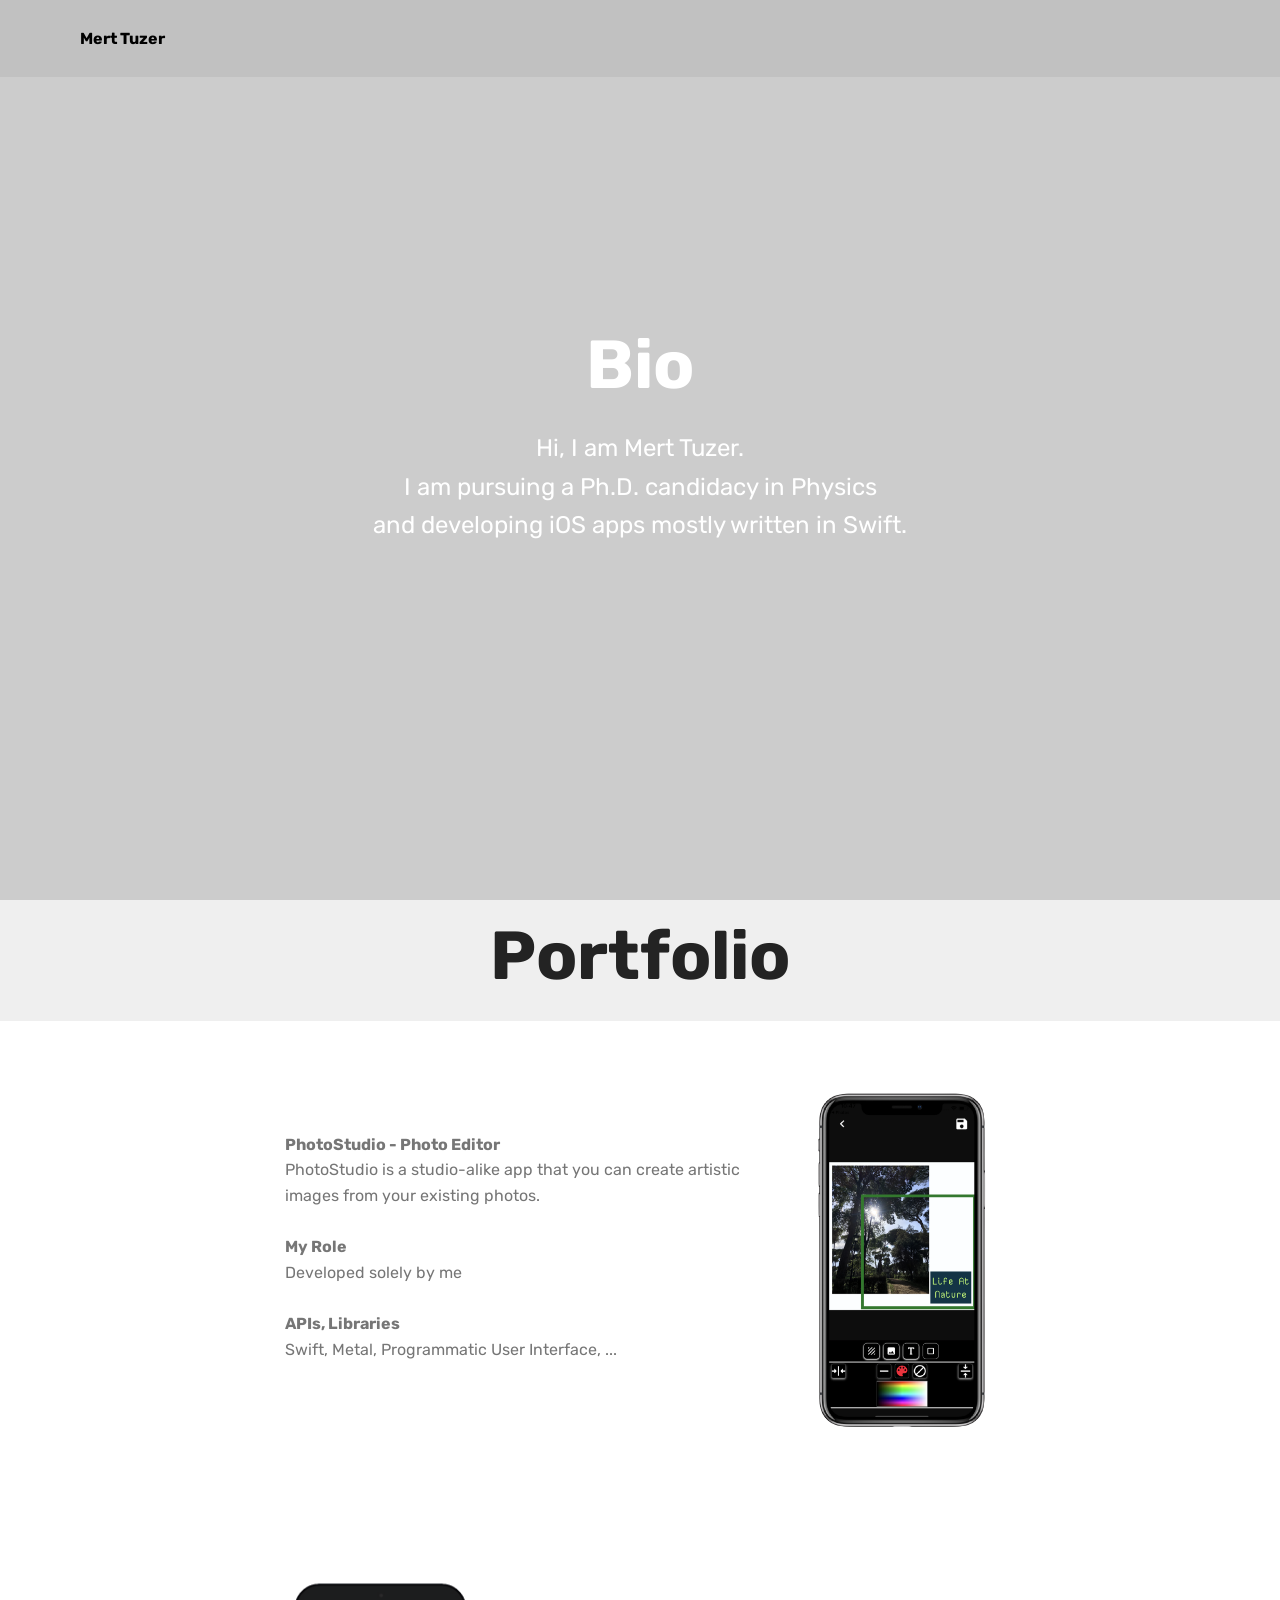
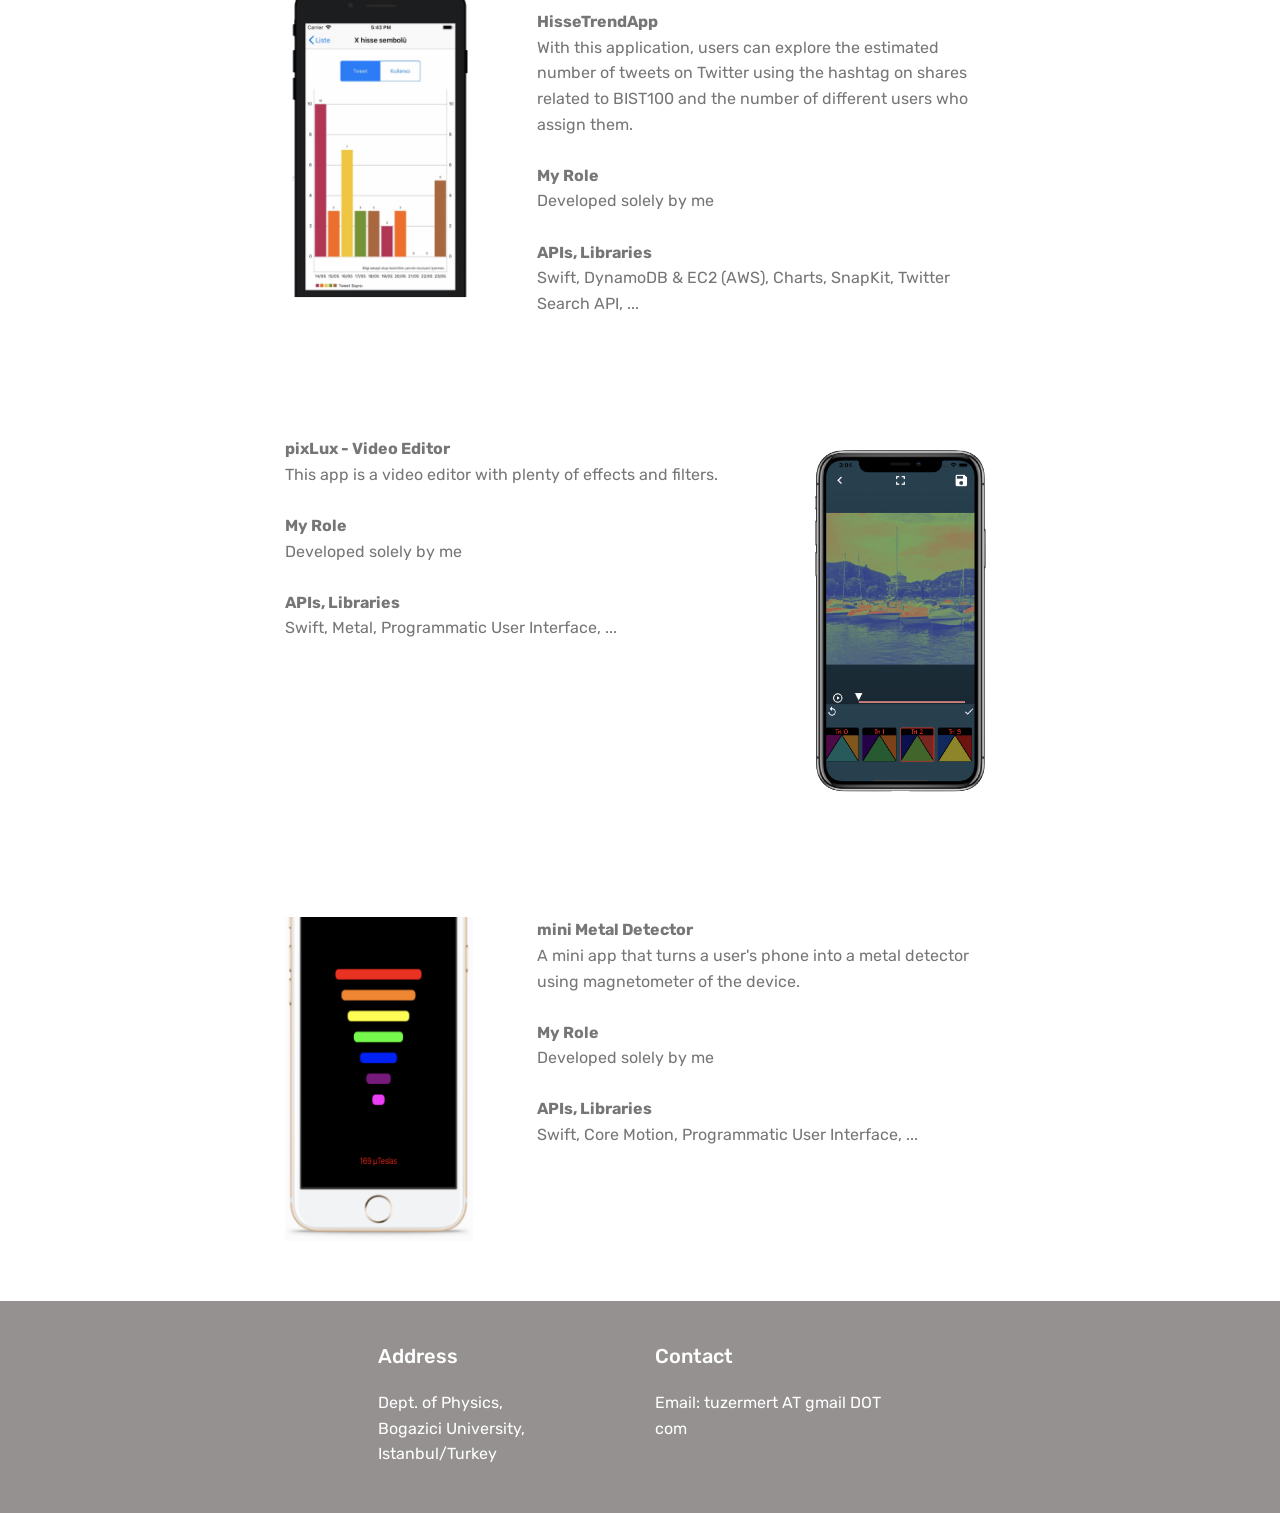
==== commit 5d1631d4: "Update index.html" ====
--- a/index.html
+++ b/index.html
@@ -1,231 +1,245 @@
-<!DOCTYPE html>
-<html  >
-<head>
-  <!-- Site made with Mobirise Website Builder v4.10.7, https://mobirise.com -->
-  <meta charset="UTF-8">
-  <meta http-equiv="X-UA-Compatible" content="IE=edge">
-  <meta name="generator" content="Mobirise v4.10.7, mobirise.com">
-  <meta name="viewport" content="width=device-width, initial-scale=1, minimum-scale=1">
-  <link rel="shortcut icon" href="assets/images/logo2.png" type="image/x-icon">
-  <meta name="description" content="">
-  
-  <title>Home</title>
-  <link rel="stylesheet" href="assets/web/assets/mobirise-icons/mobirise-icons.css">
-  <link rel="stylesheet" href="assets/tether/tether.min.css">
-  <link rel="stylesheet" href="assets/bootstrap/css/bootstrap.min.css">
-  <link rel="stylesheet" href="assets/bootstrap/css/bootstrap-grid.min.css">
-  <link rel="stylesheet" href="assets/bootstrap/css/bootstrap-reboot.min.css">
-  <link rel="stylesheet" href="assets/dropdown/css/style.css">
-  <link rel="stylesheet" href="assets/socicon/css/styles.css">
-  <link rel="stylesheet" href="assets/theme/css/style.css">
-  <link rel="stylesheet" href="assets/mobirise/css/mbr-additional.css" type="text/css">
-  
-  
-  
-</head>
-<body>
-  <section class="menu cid-qTkzRZLJNu" once="menu" id="menu1-0">
-
-    
-
-    <nav class="navbar navbar-expand beta-menu navbar-dropdown align-items-center navbar-fixed-top navbar-toggleable-sm">
-        <button class="navbar-toggler navbar-toggler-right" type="button" data-toggle="collapse" data-target="#navbarSupportedContent" aria-controls="navbarSupportedContent" aria-expanded="false" aria-label="Toggle navigation">
-            <div class="hamburger">
-                <span></span>
-                <span></span>
-                <span></span>
-                <span></span>
-            </div>
-        </button>
-        <div class="menu-logo">
-            <div class="navbar-brand">
-                
-                <span class="navbar-caption-wrap"><a class="navbar-caption text-black display-4" href="https://mobirise.com">
-                        Mert Tuzer</a></span>
-            </div>
-        </div>
-        <div class="collapse navbar-collapse" id="navbarSupportedContent">
-            
-            
-        </div>
-    </nav>
-</section>
-
-<section class="engine"><a href="https://mobirise.info/w">html5 templates</a></section><section class="cid-qTkA127IK8 mbr-fullscreen" id="header2-1">
-
-    
-
-    
-
-    <div class="container align-center">
-        <div class="row justify-content-md-center">
-            <div class="mbr-white col-md-10">
-                <h1 class="mbr-section-title mbr-bold pb-3 mbr-fonts-style display-1">
-                    Bio</h1>
-                
-                <p class="mbr-text pb-3 mbr-fonts-style display-5">Hi, I am Mert Tuzer. <br>I am pursuing a Ph.D. candidacy in Physics <br>and developing iOS apps mostly written in Swift.</p>
-                
-            </div>
-        </div>
-    </div>
-    
-</section>
-
-<section class="header1 cid-ryzMHT2uv6" id="header16-4">
-
-    
-
-    
-
-    <div class="container">
-        <div class="row justify-content-md-center">
-            <div class="col-md-10 align-center">
-                <h1 class="mbr-section-title mbr-bold pb-3 mbr-fonts-style display-1">
-                    Portfolio</h1>
-                
-                
-                
-            </div>
-        </div>
-    </div>
-
-</section>
-
-<section class="mbr-section content6 cid-ryzJA19IIB" id="content6-3">
-    
-     
-    
-    <div class="container">
-        <div class="media-container-row">
-            <div class="col-12 col-md-8">
-                <div class="media-container-row">
-                    <div class="mbr-figure" style="width: 50%;">
-                      <a href="https://apps.apple.com/tr/app/unfollowersapp/id1452999515" target="_blank"><img src="assets/images/unf-434x694.png" alt="Mobirise" title=""></a>  
-                    </div>
-                    <div class="media-content">
-                        <div class="mbr-section-text">
-                            <p class="mbr-text mb-0 mbr-fonts-style display-7"><strong><br></strong><br><strong>UnfollowersApp</strong><br>It is an application letting Instagram users investigate their account analytics.<br><br><strong>My Role</strong><br>Developed solely by me<br><br><strong>APIs, Libraries</strong><br>Swift, WKWebview, REST, JSON, Programmatic User Interface, ...</p>
-                        </div>
-                    </div>
-                </div>
-            </div>
-        </div>
-    </div>
-</section>
-
-<section class="mbr-section content7 cid-ryzVvT5FVb" id="content7-5">
-          
-    
-
-    <div class="container">
-        <div class="media-container-row">
-            <div class="col-12 col-md-8">
-                <div class="media-container-row">
-                    <div class="media-content">
-                        <div class="mbr-section-text">
-                            <p class="mbr-text align-right mb-0 mbr-fonts-style display-7"><br><br><strong>HisseTrendApp</strong><br>With this application, users can explore the estimated number of tweets on Twitter using the hashtag on shares related to BIST100 and the number of different users who assign them.<br><br><strong>My Role<br></strong>Developed solely by me<br><br><strong>APIs, Libraries<br></strong>Swift, DynamoDB &amp; EC2 (AWS), Charts, SnapKit, Twitter Search API, ...</p>
-                        </div>
-                    </div>
-                    <div class="mbr-figure" style="width: 50%;">
-                     <a href="https://apps.apple.com/tr/app/hissetrendapp/id1384840410" target="_blank"><img src="assets/images/hisse-406x694.png" alt="Mobirise" title=""></a>  
-                    </div>
-                </div>
-            </div>
-        </div>
-    </div>
-</section>
-
-<section class="mbr-section content7 cid-ryAfWQr6Sp" id="content7-8">
-          
-    
-
-    <div class="container">
-        <div class="media-container-row">
-            <div class="col-12 col-md-8">
-                <div class="media-container-row">
-                    <div class="media-content">
-                        <div class="mbr-section-text">
-                            <p class="mbr-text align-right mb-0 mbr-fonts-style display-7"><strong>mini Kelime Bulmaca<br></strong>This game is for users to test their knowledge on Turkish vocabularies.<br><br><strong>My Role<br></strong>Developed solely by me<br><br><strong>APIs, Libraries<br></strong>Swift, GameKit, SnapKit, Programmatic User Interface, ...</p>
-                        </div>
-                    </div>
-                    <div class="mbr-figure" style="width: 50%;">
-                     <a href="https://apps.apple.com/tr/app/mini-kelime-bulmaca/id1448389516" target="_blank"><img src="assets/images/kelime-436x569.png" alt="Mobirise" title=""></a>  
-                    </div>
-                </div>
-            </div>
-        </div>
-    </div>
-</section>
-
-<section class="mbr-section content7 cid-ryAgBIZaGm" id="content7-9">
-          
-    
-
-    <div class="container">
-        <div class="media-container-row">
-            <div class="col-12 col-md-8">
-                <div class="media-container-row">
-                    <div class="media-content">
-                        <div class="mbr-section-text">
-                            <p class="mbr-text align-right mb-0 mbr-fonts-style display-7"><strong>mini Metal Detector<br></strong>A mini app that turns a user's phone into a metal detector using magnetometer of the device.<br><br><strong>My Role<br></strong>Developed solely by me<br><br><strong>APIs, Libraries<br></strong>Swift, Core Motion, Programmatic User Interface, ...</p>
-                        </div>
-                    </div>
-                    <div class="mbr-figure" style="width: 50%;">
-                     <a href="https://apps.apple.com/tr/app/mini-metal-dedektörü/id1114381920" target="_blank"><img src="assets/images/metal-414x714.png" alt="Mobirise" title=""></a>  
-                    </div>
-                </div>
-            </div>
-        </div>
-    </div>
-</section>
-
-<section class="cid-qTkAaeaxX5" id="footer1-2">
-
-    
-
-    
-
-    <div class="container">
-        <div class="media-container-row content text-white">
-            <div class="col-12 col-md-3">
-                <div class="media-wrap">
-                    
-                        <img src="assets/images/logo2-3.png" alt="Mobirise" title="">
-                    
-                </div>
-            </div>
-            <div class="col-12 col-md-3 mbr-fonts-style display-7">
-                <h5 class="pb-3">
-                    Address
-                </h5>
-                <p class="mbr-text">Dept. of Physics, <br>Bogazici University,<br>Istanbul/Turkey</p>
-            </div>
-            <div class="col-12 col-md-3 mbr-fonts-style display-7">
-                <h5 class="pb-3">
-                    Contact</h5>
-                <p class="mbr-text">
-                    Email: tuzermert AT gmail DOT com<br></p>
-            </div>
-            <div class="col-12 col-md-3 mbr-fonts-style display-7">
-                <h5 class="pb-3"></h5>
-                <p class="mbr-text"></p>
-            </div>
-        </div>
-        
-    </div>
-</section>
-
-
-  <script src="assets/web/assets/jquery/jquery.min.js"></script>
-  <script src="assets/popper/popper.min.js"></script>
-  <script src="assets/tether/tether.min.js"></script>
-  <script src="assets/bootstrap/js/bootstrap.min.js"></script>
-  <script src="assets/smoothscroll/smooth-scroll.js"></script>
-  <script src="assets/dropdown/js/nav-dropdown.js"></script>
-  <script src="assets/dropdown/js/navbar-dropdown.js"></script>
-  <script src="assets/touchswipe/jquery.touch-swipe.min.js"></script>
-  <script src="assets/theme/js/script.js"></script>
-  
-  
-</body>
-</html>+<!DOCTYPE html>
+<html  >
+<head>
+  <!-- Site made with Mobirise Website Builder v4.10.7, https://mobirise.com -->
+  <meta charset="UTF-8">
+  <meta http-equiv="X-UA-Compatible" content="IE=edge">
+  <meta name="generator" content="Mobirise v4.10.7, mobirise.com">
+  <meta name="viewport" content="width=device-width, initial-scale=1, minimum-scale=1">
+  <link rel="shortcut icon" href="assets/images/logo2-128x63.png" type="image/x-icon">
+  <meta name="description" content="">
+  
+  <title>Mert Tuzer</title>
+  <link rel="stylesheet" href="assets/web/assets/mobirise-icons/mobirise-icons.css">
+  <link rel="stylesheet" href="assets/tether/tether.min.css">
+  <link rel="stylesheet" href="assets/bootstrap/css/bootstrap.min.css">
+  <link rel="stylesheet" href="assets/bootstrap/css/bootstrap-grid.min.css">
+  <link rel="stylesheet" href="assets/bootstrap/css/bootstrap-reboot.min.css">
+  <link rel="stylesheet" href="assets/dropdown/css/style.css">
+  <link rel="stylesheet" href="assets/socicon/css/styles.css">
+  <link rel="stylesheet" href="assets/theme/css/style.css">
+  <link rel="stylesheet" href="assets/mobirise/css/mbr-additional.css" type="text/css">
+  
+  
+  
+</head>
+<body>
+
+<!-- Google Analytics -->
+<!-- Global site tag (gtag.js) - Google Analytics -->
+<script async src="https://www.googletagmanager.com/gtag/js?id=UA-131665631-3"></script>
+<script>
+  window.dataLayer = window.dataLayer || [];
+  function gtag(){dataLayer.push(arguments);}
+  gtag('js', new Date());
+
+  gtag('config', 'UA-131665631-3');
+</script>
+<!-- /Google Analytics -->
+
+
+  <section class="menu cid-qTkzRZLJNu" once="menu" id="menu1-0">
+
+    
+
+    <nav class="navbar navbar-expand beta-menu navbar-dropdown align-items-center navbar-fixed-top navbar-toggleable-sm">
+        <button class="navbar-toggler navbar-toggler-right" type="button" data-toggle="collapse" data-target="#navbarSupportedContent" aria-controls="navbarSupportedContent" aria-expanded="false" aria-label="Toggle navigation">
+            <div class="hamburger">
+                <span></span>
+                <span></span>
+                <span></span>
+                <span></span>
+            </div>
+        </button>
+        <div class="menu-logo">
+            <div class="navbar-brand">
+                
+                <span class="navbar-caption-wrap"><a class="navbar-caption text-black display-4" href="https://mobirise.com">
+                        Mert Tuzer</a></span>
+            </div>
+        </div>
+        <div class="collapse navbar-collapse" id="navbarSupportedContent">
+            
+            
+        </div>
+    </nav>
+</section>
+
+<section class="engine"><a href="https://mobirise.info/d">site maker</a></section><section class="cid-qTkA127IK8 mbr-fullscreen" id="header2-1">
+
+    
+
+    
+
+    <div class="container align-center">
+        <div class="row justify-content-md-center">
+            <div class="mbr-white col-md-10">
+                <h1 class="mbr-section-title mbr-bold pb-3 mbr-fonts-style display-1">
+                    Bio</h1>
+                
+                <p class="mbr-text pb-3 mbr-fonts-style display-5">Hi, I am Mert Tuzer. <br>I am pursuing a Ph.D. candidacy in Physics <br>and developing iOS apps mostly written in Swift.</p>
+                
+            </div>
+        </div>
+    </div>
+    
+</section>
+
+<section class="header1 cid-ryzMHT2uv6" id="header16-4">
+
+    
+
+    
+
+    <div class="container">
+        <div class="row justify-content-md-center">
+            <div class="col-md-10 align-center">
+                <h1 class="mbr-section-title mbr-bold pb-3 mbr-fonts-style display-1">
+                    Portfolio</h1>
+                
+                
+                
+            </div>
+        </div>
+    </div>
+
+</section>
+
+<section class="mbr-section content6 cid-ryzJA19IIB" id="content6-3">
+    
+     
+    
+    <div class="container">
+        <div class="media-container-row">
+            <div class="col-12 col-md-8">
+                <div class="media-container-row">
+                    <div class="mbr-figure" style="width: 50%;">
+                      <a href="https://apps.apple.com/tr/app/photostudio-photo-editor/id1488727122" target="_blank"><img src="assets/images/ps.png" alt="Mobirise" title=""></a>  
+                    </div>
+                    <div class="media-content">
+                        <div class="mbr-section-text">
+                            <p class="mbr-text mb-0 mbr-fonts-style display-7"><strong><br></strong><br><strong>PhotoStudio - Photo Editor</strong><br>PhotoStudio is a studio-alike app that you can create artistic images from your existing photos.<br><br><strong>My Role</strong><br>Developed solely by me<br><br><strong>APIs, Libraries</strong><br>Swift, Metal, Programmatic User Interface, ...</p>
+                        </div>
+                    </div>
+                </div>
+            </div>
+        </div>
+    </div>
+</section>
+
+<section class="mbr-section content7 cid-ryzVvT5FVb" id="content7-5">
+          
+    
+
+    <div class="container">
+        <div class="media-container-row">
+            <div class="col-12 col-md-8">
+                <div class="media-container-row">
+                    <div class="media-content">
+                        <div class="mbr-section-text">
+                            <p class="mbr-text align-right mb-0 mbr-fonts-style display-7"><br><br><strong>HisseTrendApp</strong><br>With this application, users can explore the estimated number of tweets on Twitter using the hashtag on shares related to BIST100 and the number of different users who assign them.<br><br><strong>My Role<br></strong>Developed solely by me<br><br><strong>APIs, Libraries<br></strong>Swift, DynamoDB &amp; EC2 (AWS), Charts, SnapKit, Twitter Search API, ...</p>
+                        </div>
+                    </div>
+                    <div class="mbr-figure" style="width: 50%;">
+                     <a href="https://apps.apple.com/tr/app/hissetrendapp/id1384840410" target="_blank"><img src="assets/images/hisse-406x694.png" alt="Mobirise" title=""></a>  
+                    </div>
+                </div>
+            </div>
+        </div>
+    </div>
+</section>
+
+<section class="mbr-section content7 cid-ryAfWQr6Sp" id="content7-8">
+          
+    
+
+    <div class="container">
+        <div class="media-container-row">
+            <div class="col-12 col-md-8">
+                <div class="media-container-row">
+                    <div class="media-content">
+                        <div class="mbr-section-text">
+                            <p class="mbr-text align-right mb-0 mbr-fonts-style display-7"><strong>pixLux - Video Editor<br></strong>This app is a video editor with plenty of effects and filters.<br><br><strong>My Role<br></strong>Developed solely by me<br><br><strong>APIs, Libraries<br></strong>Swift, Metal, Programmatic User Interface, ...</p>
+                        </div>
+                    </div>
+                    <div class="mbr-figure" style="width: 50%;">
+                     <a href="https://apps.apple.com/tr/app/pixlux-video-editor/id1510228038" target="_blank"><img src="assets/images/pix.png" alt="Mobirise" title=""></a>  
+                    </div>
+                </div>
+            </div>
+        </div>
+    </div>
+</section>
+
+<section class="mbr-section content7 cid-ryAgBIZaGm" id="content7-9">
+          
+    
+
+    <div class="container">
+        <div class="media-container-row">
+            <div class="col-12 col-md-8">
+                <div class="media-container-row">
+                    <div class="media-content">
+                        <div class="mbr-section-text">
+                            <p class="mbr-text align-right mb-0 mbr-fonts-style display-7"><strong>mini Metal Detector<br></strong>A mini app that turns a user's phone into a metal detector using magnetometer of the device.<br><br><strong>My Role<br></strong>Developed solely by me<br><br><strong>APIs, Libraries<br></strong>Swift, Core Motion, Programmatic User Interface, ...</p>
+                        </div>
+                    </div>
+                    <div class="mbr-figure" style="width: 50%;">
+                     <a href="https://apps.apple.com/tr/app/mini-metal-dedektörü/id1114381920" target="_blank"><img src="assets/images/metal-414x714.png" alt="Mobirise" title=""></a>  
+                    </div>
+                </div>
+            </div>
+        </div>
+    </div>
+</section>
+
+<section class="cid-qTkAaeaxX5" id="footer1-2">
+
+    
+
+    
+
+    <div class="container">
+        <div class="media-container-row content text-white">
+            <div class="col-12 col-md-3">
+                <div class="media-wrap">
+                    
+                        <img src="assets/images/logo2-3.png" alt="Mobirise" title="">
+                    
+                </div>
+            </div>
+            <div class="col-12 col-md-3 mbr-fonts-style display-7">
+                <h5 class="pb-3">
+                    Address
+                </h5>
+                <p class="mbr-text">Dept. of Physics, <br>Bogazici University,<br>Istanbul/Turkey</p>
+            </div>
+            <div class="col-12 col-md-3 mbr-fonts-style display-7">
+                <h5 class="pb-3">
+                    Contact</h5>
+                <p class="mbr-text">
+                    Email: tuzermert AT gmail DOT com<br></p>
+            </div>
+            <div class="col-12 col-md-3 mbr-fonts-style display-7">
+                <h5 class="pb-3"></h5>
+                <p class="mbr-text"></p>
+            </div>
+        </div>
+        
+    </div>
+</section>
+
+
+  <script src="assets/web/assets/jquery/jquery.min.js"></script>
+  <script src="assets/popper/popper.min.js"></script>
+  <script src="assets/tether/tether.min.js"></script>
+  <script src="assets/bootstrap/js/bootstrap.min.js"></script>
+  <script src="assets/smoothscroll/smooth-scroll.js"></script>
+  <script src="assets/dropdown/js/nav-dropdown.js"></script>
+  <script src="assets/dropdown/js/navbar-dropdown.js"></script>
+  <script src="assets/touchswipe/jquery.touch-swipe.min.js"></script>
+  <script src="assets/theme/js/script.js"></script>
+  
+  
+</body>
+</html>
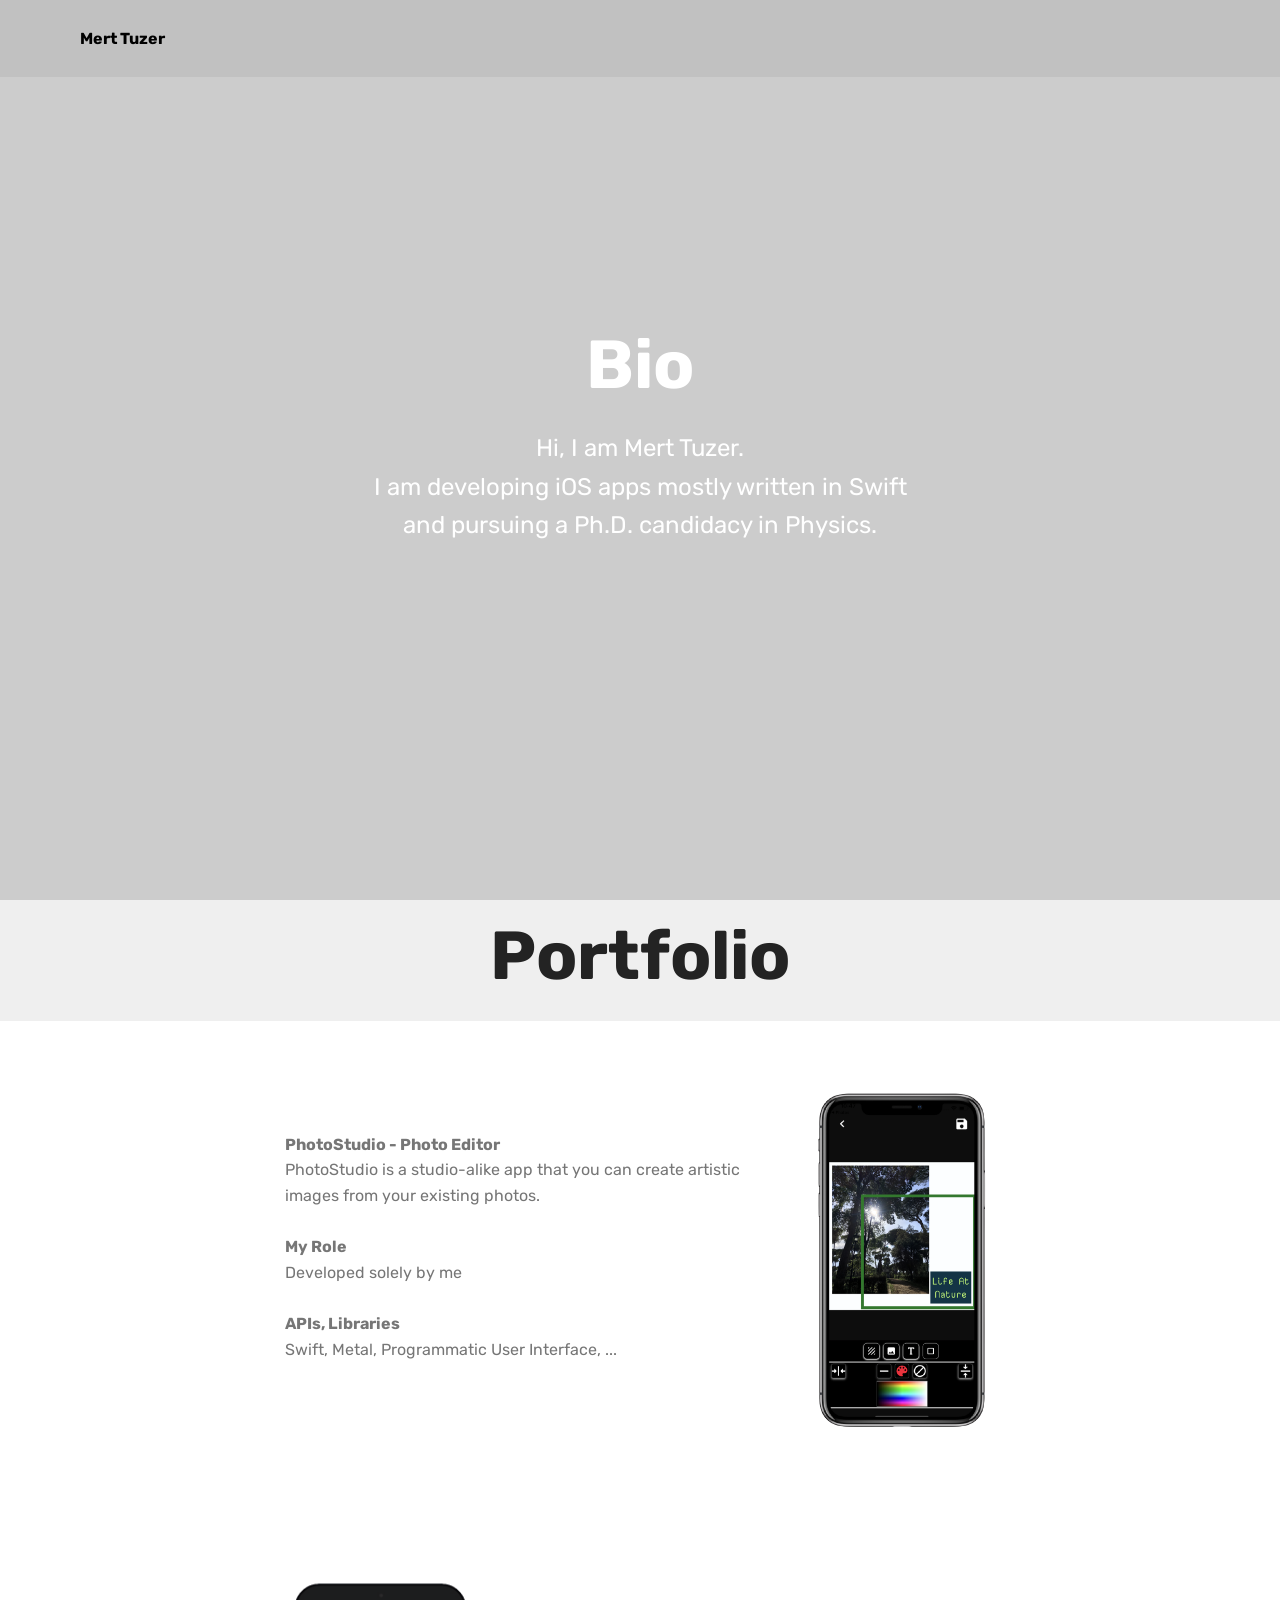
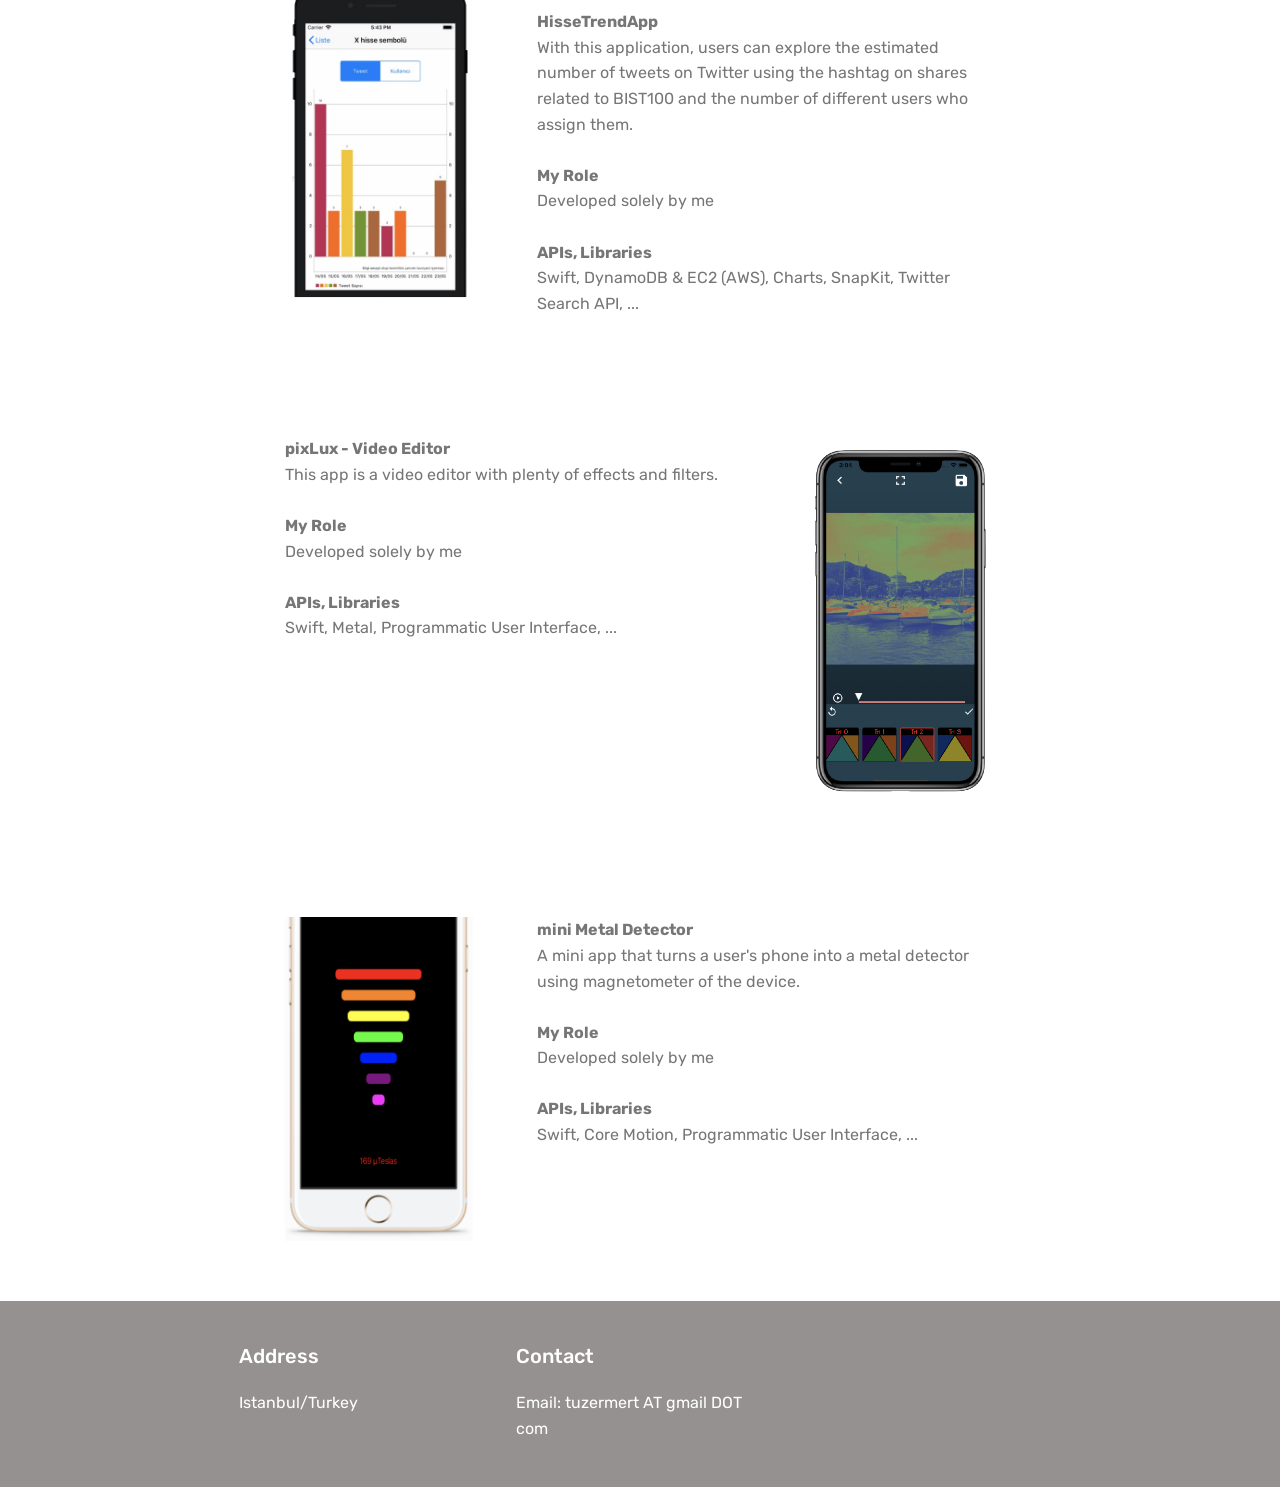
==== commit 0cc2db75: "Update index.html" ====
--- a/index.html
+++ b/index.html
@@ -1,16 +1,12 @@
 <!DOCTYPE html>
 <html  >
 <head>
-  <!-- Site made with Mobirise Website Builder v4.10.7, https://mobirise.com -->
   <meta charset="UTF-8">
   <meta http-equiv="X-UA-Compatible" content="IE=edge">
-  <meta name="generator" content="Mobirise v4.10.7, mobirise.com">
   <meta name="viewport" content="width=device-width, initial-scale=1, minimum-scale=1">
-  <link rel="shortcut icon" href="assets/images/logo2-128x63.png" type="image/x-icon">
   <meta name="description" content="">
   
   <title>Mert Tuzer</title>
-  <link rel="stylesheet" href="assets/web/assets/mobirise-icons/mobirise-icons.css">
   <link rel="stylesheet" href="assets/tether/tether.min.css">
   <link rel="stylesheet" href="assets/bootstrap/css/bootstrap.min.css">
   <link rel="stylesheet" href="assets/bootstrap/css/bootstrap-grid.min.css">
@@ -54,7 +50,7 @@
         <div class="menu-logo">
             <div class="navbar-brand">
                 
-                <span class="navbar-caption-wrap"><a class="navbar-caption text-black display-4" href="https://mobirise.com">
+                <span class="navbar-caption-wrap"><a class="navbar-caption text-black display-4">
                         Mert Tuzer</a></span>
             </div>
         </div>
@@ -65,11 +61,7 @@
     </nav>
 </section>
 
-<section class="engine"><a href="https://mobirise.info/d">site maker</a></section><section class="cid-qTkA127IK8 mbr-fullscreen" id="header2-1">
-
-    
-
-    
+<section class="cid-qTkA127IK8 mbr-fullscreen" id="header2-1">
 
     <div class="container align-center">
         <div class="row justify-content-md-center">
@@ -77,7 +69,7 @@
                 <h1 class="mbr-section-title mbr-bold pb-3 mbr-fonts-style display-1">
                     Bio</h1>
                 
-                <p class="mbr-text pb-3 mbr-fonts-style display-5">Hi, I am Mert Tuzer. <br>I am pursuing a Ph.D. candidacy in Physics <br>and developing iOS apps mostly written in Swift.</p>
+                <p class="mbr-text pb-3 mbr-fonts-style display-5">Hi, I am Mert Tuzer. <br>I am developing iOS apps mostly written in Swift <br>and pursuing a Ph.D. candidacy in Physics.</p>
                 
             </div>
         </div>
@@ -114,7 +106,7 @@
             <div class="col-12 col-md-8">
                 <div class="media-container-row">
                     <div class="mbr-figure" style="width: 50%;">
-                      <a href="https://apps.apple.com/tr/app/photostudio-photo-editor/id1488727122" target="_blank"><img src="assets/images/ps.png" alt="Mobirise" title=""></a>  
+                      <a href="https://apps.apple.com/tr/app/photostudio-photo-editor/id1488727122" target="_blank"><img src="assets/images/ps.png" title=""></a>  
                     </div>
                     <div class="media-content">
                         <div class="mbr-section-text">
@@ -141,7 +133,7 @@
                         </div>
                     </div>
                     <div class="mbr-figure" style="width: 50%;">
-                     <a href="https://apps.apple.com/tr/app/hissetrendapp/id1384840410" target="_blank"><img src="assets/images/hisse-406x694.png" alt="Mobirise" title=""></a>  
+                     <a href="https://apps.apple.com/tr/app/hissetrendapp/id1384840410" target="_blank"><img src="assets/images/hisse-406x694.png" title=""></a>  
                     </div>
                 </div>
             </div>
@@ -163,7 +155,7 @@
                         </div>
                     </div>
                     <div class="mbr-figure" style="width: 50%;">
-                     <a href="https://apps.apple.com/tr/app/pixlux-video-editor/id1510228038" target="_blank"><img src="assets/images/pix.png" alt="Mobirise" title=""></a>  
+                     <a href="https://apps.apple.com/tr/app/pixlux-video-editor/id1510228038" target="_blank"><img src="assets/images/pix.png" title=""></a>  
                     </div>
                 </div>
             </div>
@@ -185,7 +177,7 @@
                         </div>
                     </div>
                     <div class="mbr-figure" style="width: 50%;">
-                     <a href="https://apps.apple.com/tr/app/mini-metal-dedektörü/id1114381920" target="_blank"><img src="assets/images/metal-414x714.png" alt="Mobirise" title=""></a>  
+                     <a href="https://apps.apple.com/tr/app/mini-metal-dedektörü/id1114381920" target="_blank"><img src="assets/images/metal-414x714.png" title=""></a>  
                     </div>
                 </div>
             </div>
@@ -201,18 +193,11 @@
 
     <div class="container">
         <div class="media-container-row content text-white">
-            <div class="col-12 col-md-3">
-                <div class="media-wrap">
-                    
-                        <img src="assets/images/logo2-3.png" alt="Mobirise" title="">
-                    
-                </div>
-            </div>
             <div class="col-12 col-md-3 mbr-fonts-style display-7">
                 <h5 class="pb-3">
                     Address
                 </h5>
-                <p class="mbr-text">Dept. of Physics, <br>Bogazici University,<br>Istanbul/Turkey</p>
+                <p class="mbr-text">Istanbul/Turkey</p>
             </div>
             <div class="col-12 col-md-3 mbr-fonts-style display-7">
                 <h5 class="pb-3">
